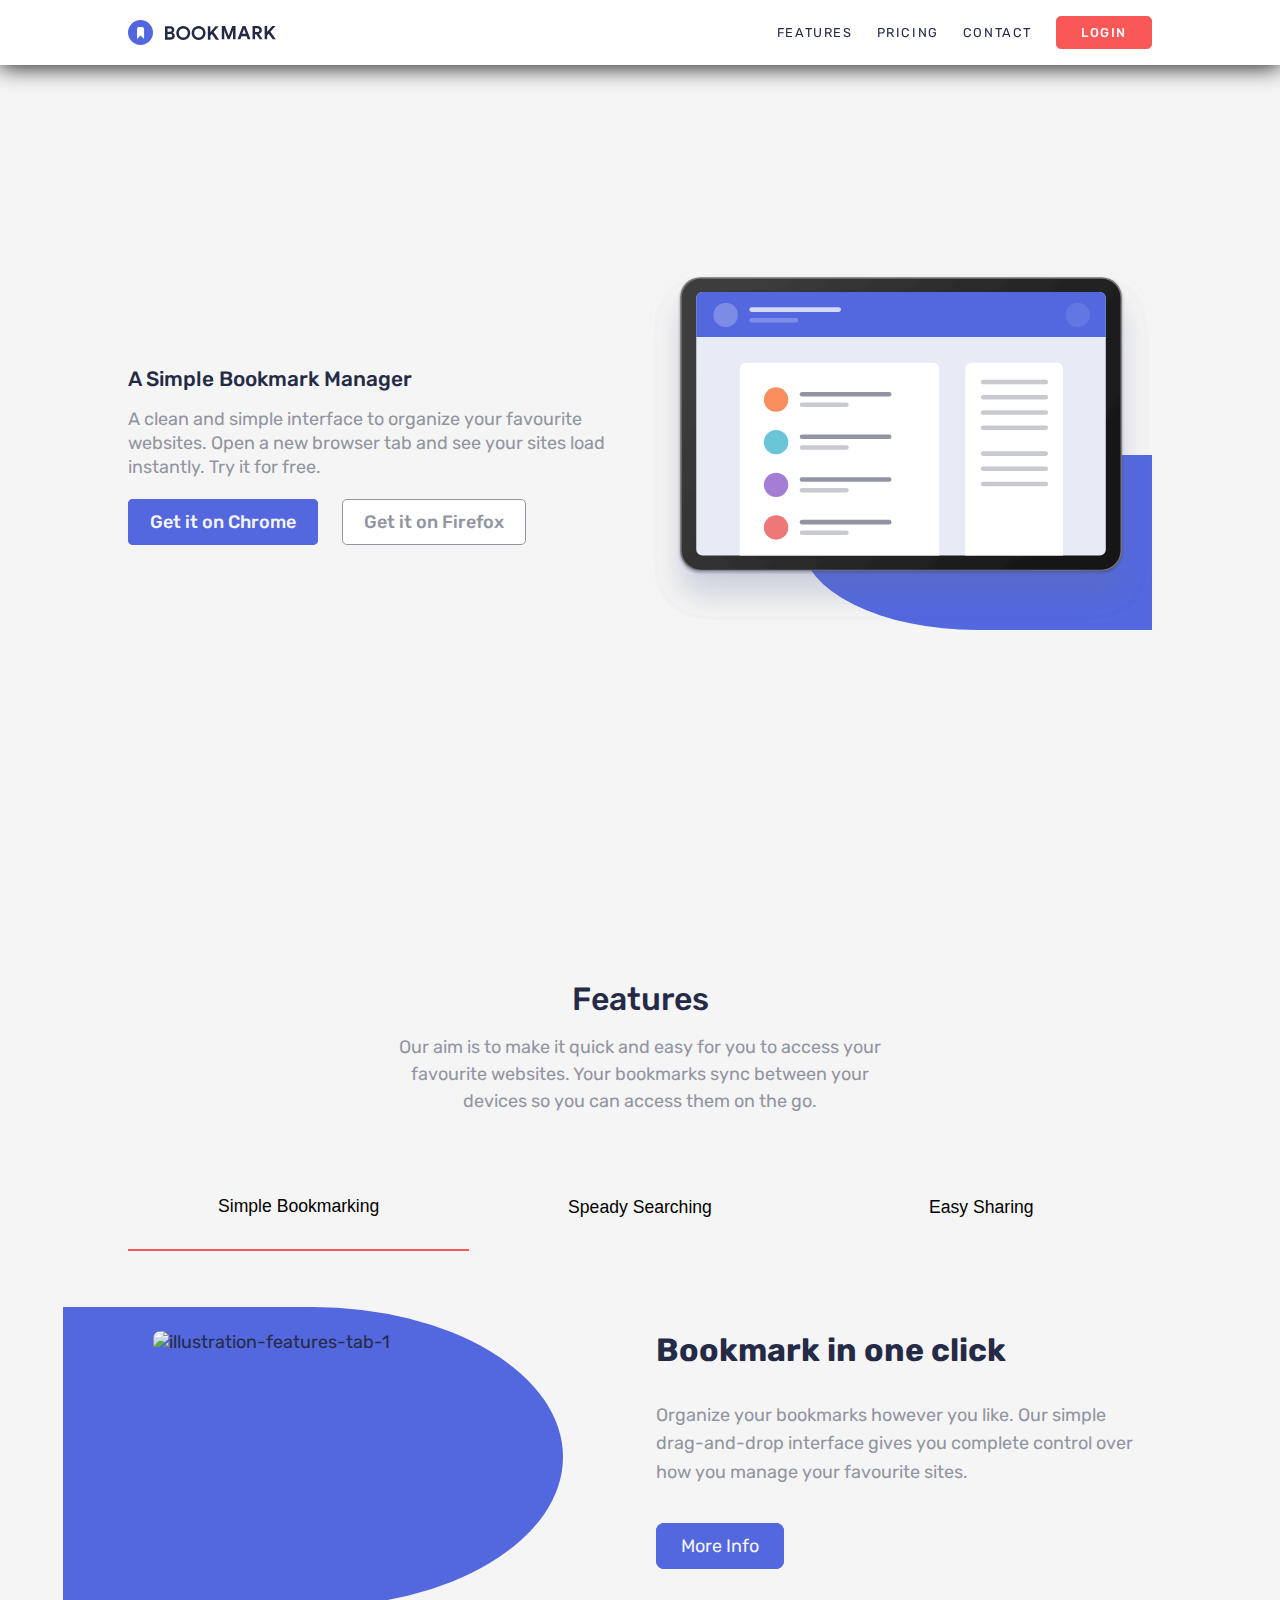
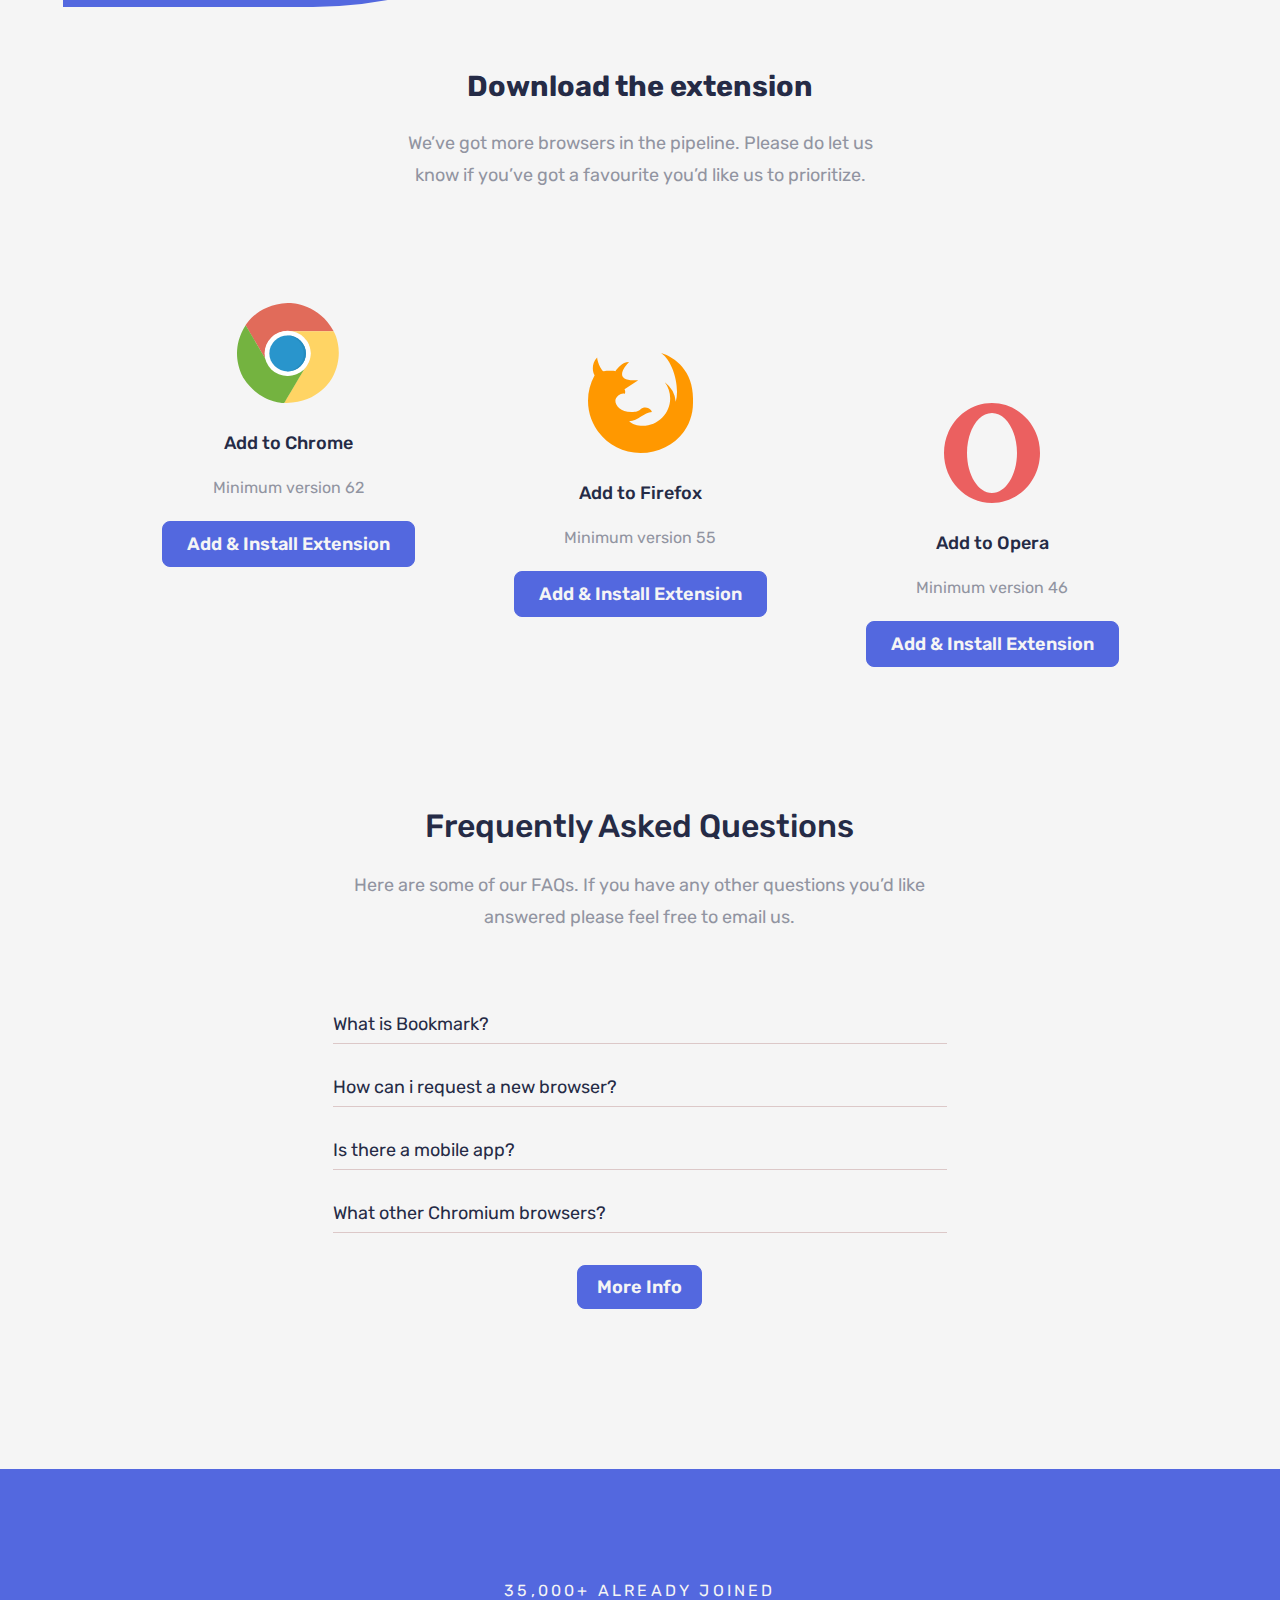
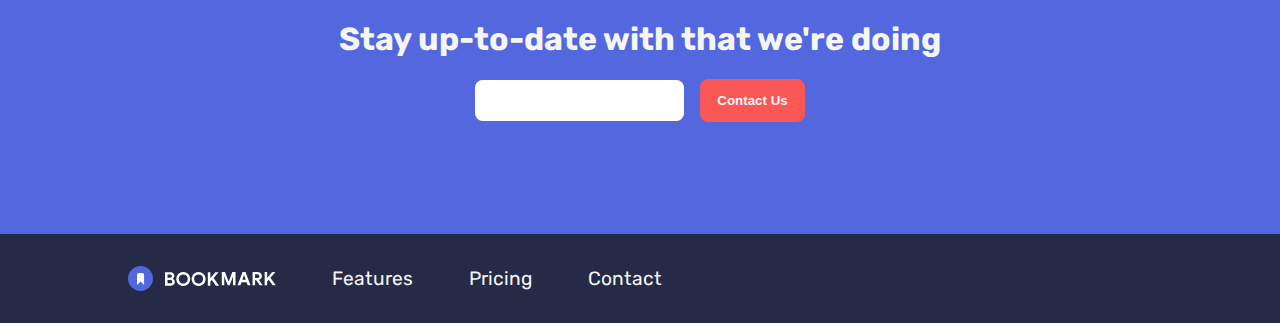
==== bookmark-landing-page-master/index.html @ 02fc915b "Added Bookmark Landing Page" ====
<!DOCTYPE html>
<html lang="en">
<head>
  <meta charset="UTF-8">
  <meta http-equiv="X-UA-Compatible" content="IE=edge">
  <meta name="viewport" content="width=device-width, initial-scale=1.0">
  <link rel="icon" type="image/png" sizes="32x32" href=".assets/images/favicon-32x32.png">
  <link rel="stylesheet" href="https://cdnjs.cloudflare.com/ajax/libs/font-awesome/6.1.1/css/all.min.css" integrity="sha512-KfkfwYDsLkIlwQp6LFnl8zNdLGxu9YAA1QvwINks4PhcElQSvqcyVLLD9aMhXd13uQjoXtEKNosOWaZqXgel0g==" crossorigin="anonymous" referrerpolicy="no-referrer" />
  <link rel="stylesheet" href="./assets/css/main.css">
  <title>Frontend Mentor | Bookmark landing page</title>
</head>
<body>
  
  <nav class="nav-desktop">
    <div class="nav-content">
      <img src="./assets/images/logo-bookmark.svg" alt="logo-bookmark">
      <div class="nav-links">
        <a href="#features">features</a>
        <a href="#pricing">pricing</a>
        <a href="#contact">contact</a>
        <a class="login-btn" href="#">Login</a>
      </div>
      <div class="menu">
        <i class="fa-solid fa-bars"></i>
      </div>
    </div>
  </nav>
  
  <nav class="nav-mobile">
    <div class="logo-container">
      <img src="./assets/images/nav-logo-bookmark.svg" alt="logo-bookmark">
      <div class="close">
        <i class="fa-solid fa-close"></i>
      </div>
    </div>
    <div class="nav-mobile-links">
      <a href="#features">features</a>
      <a href="#pricing">pricing</a>
      <a href="#contact">contact</a>
      <a class="login-btn" href="#">Login</a>
      <div class="social-media-icons">
        <a href="#"><i class="fa-brands fa-facebook-square"></i></a>
        <a href="#"><i class="fa-brands fa-twitter"></i></a>
      </div>
    </div>
  </nav>

  <main>
    
    <header>
      <div class="header-content">
        <div class="simple-bookmark">
          <h1>A Simple Bookmark Manager</h1>
          <p>
            A clean and simple interface to organize your favourite websites. Open a new browser tab and see your sites load instantly. Try it for free.
          </p>
          <div class="btns">
            <a class="btn-chrome" href="#">Get it on Chrome</a>
            <a class="btn-firefox" href="#">Get it on Firefox</a>
          </div>
        </div>
        <div class="feature-hero-img">
          <img src="./assets/images/illustration-hero.svg" alt="illustration-hero">
        </div>
      </div>
    </header>

    <section class="features-container">
      <div class="feature-intro">
        <h2>Features</h2>
        <p>
          Our aim is to make it quick and easy for you to access your favourite websites. 
          Your bookmarks sync between your devices so you can access them on the go.
        </p>
      </div>
      
      <div class="tabs">
        <button class="btn-tabs">Simple Bookmarking</button>
        <button class="btn-tabs">Speady Searching</button>
        <button class="btn-tabs">Easy Sharing</button>
      </div>

      <div class="tabs-content-container">

        <div class="tab-simple-container">
          <div class="simple-bookmarking-content">
            <div class="simple-img-container">
              <img src="/assets/images/illustration-features-tab-1.svg" alt="illustration-features-tab-1">
            </div>
            <div class="simple-msg-content">
              <h3>Bookmark in one click</h3>
              <p>
                Organize your bookmarks however you like. Our simple drag-and-drop interface 
                gives you complete control over how you manage your favourite sites.
              </p>
              <div class="btn">
                <a href="#">More Info</a>
              </div>
            </div>
          </div>
        </div>

        <div class="tab-speady-container">
          <div class="speady-searching-content">
            <div class="speady-img-container">
              <img src="/assets/images/illustration-features-tab-2.svg" alt="illustration-features-tab-2">
            </div>
            <div class="speady-msg-content">
              <h4>Intelligent Search</h4>
              <p>
                Our powerful search feature will help you find saved sites in no time at all. 
                No need to trawl through all of your bookmarks.
              </p>
              <div class="btn">
                <a href="#">More Info</a>
              </div>
            </div>
          </div>
        </div>

        <div class="tab-easy-container">
          <div class="easy-sharing-content">
            <div class="easy-img-container">
              <img src="/assets/images/illustration-features-tab-3.svg" alt="illustration-features-tab-3">
            </div>
            <div class="easy-msg-content">
              <h5>Share your bookmarks</h5>
              <p>
                Easily share your bookmarks and collections with others. Create a shareable 
                link that you can send at the click of a button.
              </p>
              <div class="btn">
                <a href="#">More Info</a>
              </div>
            </div>
          </div>
        </div>

      </div>
    </section> <!-- End of Features Section -->

    <section class="download-extension-container">

      <div class="dl-extension-intro">
        <h6>Download the extension</h6>
        <p>
          We’ve got more browsers in the pipeline. Please do let us know if you’ve 
          got a favourite you’d like us to prioritize.
        </p>
      </div>

      <div class="browsers-container">

        <div class="chrome-container">
          <div class="chrome-img-container">
            <img src="./assets/images/logo-chrome.svg" alt="logo-chrome">
          </div>
          <label>Add to Chrome</label>
          <p>Minimum version 62</p>
          <a href="#">Add & Install Extension</a>
        </div>
        
        <div class="firefox-container">
          <div class="firefox-img-container">
            <img src="./assets/images/logo-firefox.svg" alt="logo-firefox">
          </div>
          <label>Add to Firefox</label>
          <p>Minimum version 55</p>
          <a href="#">Add & Install Extension</a>
        </div>
        
        <div class="opera-container">
          <div class="opera-img-container">
            <img src="./assets/images/logo-opera.svg" alt="logo-opera">
          </div>
          <label>Add to Opera</label>
          <p>Minimum version 46</p>
          <a href="#">Add & Install Extension</a>
        </div>

      </div>
    </section> <!-- End of Section Extension Container -->


    <section class="frequently-asked-question">
      
      <div class="faq-intro">
        <h6>Frequently Asked Questions</h6>
        <p>
          Here are some of our FAQs. If you have any other questions you’d like 
          answered please feel free to email us.
        </p>
      </div>

      <div class="faq-answers">

        <div class="question-one faq-btn">
          <label>What is Bookmark?</label>
          <i class="fa-solid fa-angle-down"></i>
        </div>
        <div class="answer-one faq-answer">
          <p>
            Lorem ipsum dolor sit amet, consectetur adipiscing elit. Fusce tincidunt 
            justo eget ultricies fringilla. Phasellus blandit ipsum quis quam ornare mattis.
          </p>
        </div>

        <div class="question-two faq-btn">
          <label>How can i request a new browser?</label>
          <i class="fa-solid fa-angle-down"></i>
        </div>
        <div class="answer-two faq-answer">
          <p>
            Vivamus luctus eros aliquet convallis ultricies. Mauris augue massa, ultricies non ligula. 
            Suspendisse imperdiet. Vivamus luctus eros aliquet convallis ultricies. Mauris augue massa, 
            ultricies non ligula. Suspendisse imperdie tVivamus luctus eros aliquet convallis ultricies. 
            Mauris augue massa, ultricies non ligula. Suspendisse imperdiet.
          </p>
        </div>

        <div class="question-three faq-btn">
          <label>Is there a mobile app?</label>
          <i class="fa-solid fa-angle-down"></i>
        </div>
        <div class="answer-three faq-answer">
          <p>
            Sed consectetur quam id neque fermentum accumsan. Praesent luctus vestibulum dolor, ut condimentum 
            urna vulputate eget. Cras in ligula quis est pharetra mattis sit amet pharetra purus. Sed 
            sollicitudin ex et ultricies bibendum.
          </p>
        </div>

        <div class="question-four faq-btn">
          <label>What other Chromium browsers?</label>
          <i class="fa-solid fa-angle-down"></i>
        </div>
        <div class="answer-four faq-answer">
          <p>
            Integer condimentum ipsum id imperdiet finibus. Vivamus in placerat mi, at euismod dui. Aliquam 
            vitae neque eget nisl gravida pellentesque non ut velit.
          </p>
        </div>

        <a href="#">More Info</a>

      </div>

    </section> <!-- END OF SECTION BROWSER EXTENSION -->


    <section class="contact-us">
      <div class="container">
        <p>35,000+ ALREADY JOINED</p>
        <h6>Stay up-to-date with that we're doing</h6>
        <div class="form">
          <div class="email-container">
            <input id="email" type="text">
            <small>Whoops, make sure it's an email!</small>
          </div>
          <button id="btnEmail" type="button">Contact Us</button>
        </div>
      </div>
    </section>



  </main>
  
  <footer>
    <div class="footer-nav">
      <div class="logo-container">
        <img src="./assets/images/nav-logo-bookmark.svg" alt="logo-bookmark">
        <a href="#">Features</a>
        <a href="#">Pricing</a>
        <a href="#">Contact</a>
      </div>
      <div class="social-icons">
        <a href="#"><i class="fa-brands fa-facebook-square"></i></a>
        <a href="#"><i class="fa-brands fa-twitter"></i></a>
      </div>
    </div>
  </footer>

  <script src="./assets/js/script.js"></script>
</body>
</html>
---- bookmark-landing-page-master/assets/css/main.css ----
@import url("https://fonts.googleapis.com/css2?family=Rubik:wght@400;500;600;700&display=swap");
*, *::before, *::after {
  margin: 0;
  padding: 0;
  box-sizing: border-box;
}

body {
  width: 100%;
  height: 100%;
  background-color: #f5f5f5;
  color: hsl(229deg, 31%, 21%);
  font-family: "Rubik", sans-serif;
  font-size: 18px;
  position: relative;
}
body h1, body h2, body h3, body h4, body h5, body h6 {
  font-size: 1.3rem;
}

main {
  width: 100%;
  height: 100%;
}

nav.nav-desktop {
  width: 100%;
  padding: 1rem 0;
  box-shadow: 0 0 25px 0.5px #000;
  background-color: #fff;
  position: fixed;
  z-index: 5;
}
nav.nav-desktop div.nav-content {
  width: 80%;
  height: 100%;
  max-width: 1440px;
  margin: 0 auto;
  display: flex;
  align-items: center;
  justify-content: space-between;
}
nav.nav-desktop div.nav-content div.nav-links {
  display: flex;
  align-items: center;
  justify-content: center;
  gap: 1.5rem;
  font-size: 0.8rem;
}
nav.nav-desktop div.nav-content div.nav-links a {
  color: hsl(229deg, 31%, 21%);
  text-decoration: none;
  letter-spacing: 0.1rem;
  text-transform: uppercase;
}
nav.nav-desktop div.nav-content div.nav-links a:hover {
  color: hsl(0deg, 94%, 66%);
}
nav.nav-desktop div.nav-content div.nav-links a.login-btn {
  color: #f5f5f5;
  padding: 0.5rem 1.5rem;
  outline: none;
  border: 1px solid hsl(0deg, 94%, 66%);
  border-radius: 0.3rem;
  background-color: hsl(0deg, 94%, 66%);
  font-weight: 500;
  cursor: pointer;
  letter-spacing: 0.1rem;
  text-transform: uppercase;
}
nav.nav-desktop div.nav-content div.nav-links a.login-btn:hover {
  background-color: transparent;
  color: hsl(0deg, 94%, 66%);
}
nav.nav-desktop div.nav-content div.menu {
  display: none;
  font-size: 1.5rem;
  cursor: pointer;
}
nav.nav-desktop div.nav-content div.menu:hover {
  color: hsl(231deg, 69%, 60%);
}

nav.nav-mobile {
  position: absolute;
  top: 0;
  left: 0;
  width: 100%;
  height: 100%;
  background: hsl(229deg, 31%, 21%);
  color: #f5f5f5;
  z-index: 5;
  padding: 2rem;
  display: none;
}
nav.nav-mobile div.logo-container {
  width: 100%;
  margin: 1rem auto;
  display: flex;
  align-items: center;
  justify-content: space-between;
  padding: 1rem 0;
  border-bottom: 1px solid hsla(0deg, 0%, 100%, 0.1);
}
nav.nav-mobile div.logo-container div.close {
  font-size: 1.5rem;
  cursor: pointer;
}
nav.nav-mobile div.logo-container div.close:hover {
  color: hsl(0deg, 94%, 66%);
}
nav.nav-mobile div.nav-mobile-links {
  display: flex;
  align-items: center;
  justify-content: center;
  flex-direction: column;
}
nav.nav-mobile div.nav-mobile-links a {
  width: 100%;
  color: #f5f5f5;
  text-decoration: none;
  text-transform: uppercase;
  font-size: 1.3rem;
  letter-spacing: 0.1rem;
  padding: 1.1rem 0;
  text-align: center;
  border-bottom: 1px solid hsla(0deg, 0%, 100%, 0.1);
}
nav.nav-mobile div.nav-mobile-links a:hover {
  color: hsl(231deg, 69%, 60%);
}
nav.nav-mobile div.nav-mobile-links a.login-btn {
  color: #f5f5f5;
  font-size: 1.2rem;
  border: 2px solid #f5f5f5;
  background-color: transparent;
  padding: 1rem 2rem;
  margin: 2rem auto;
  text-transform: uppercase;
  width: 100%;
  cursor: pointer;
  border-radius: 0.4rem;
}
nav.nav-mobile div.nav-mobile-links a.login-btn:hover {
  color: hsl(231deg, 69%, 60%);
  border: 2px solid hsl(231deg, 69%, 60%);
}
nav.nav-mobile div.nav-mobile-links div.social-media-icons {
  margin-top: 2rem;
  display: flex;
  align-items: center;
  justify-content: center;
  gap: 3rem;
}
nav.nav-mobile div.nav-mobile-links div.social-media-icons a:hover {
  color: hsl(231deg, 69%, 60%);
}
nav.nav-mobile div.nav-mobile-links div.social-media-icons a i {
  font-size: 2rem;
}

header {
  width: 100%;
  height: 100vh;
}
header div.header-content {
  width: 80%;
  height: 100%;
  max-width: 1440px;
  margin: 0 auto;
  display: grid;
  grid-template-columns: repeat(2, 1fr);
  align-items: center;
  justify-content: center;
  gap: 1.3rem;
}
header div.header-content div.simple-bookmark {
  width: 100%;
}
header div.header-content div.simple-bookmark h1 {
  margin-bottom: 1rem;
  color: hsl(229deg, 31%, 21%);
  font-weight: 500;
}
header div.header-content div.simple-bookmark p {
  line-height: 1.5rem;
  margin-bottom: 1rem;
  color: hsl(229deg, 8%, 60%);
}
header div.header-content div.simple-bookmark div.btns {
  width: 100%;
  margin-top: 2rem;
}
header div.header-content div.simple-bookmark div.btns a.btn-chrome {
  margin-right: 1.3rem;
  border: 1px solid hsl(231deg, 69%, 60%);
  background-color: hsl(231deg, 69%, 60%);
  color: #f5f5f5;
  text-decoration: none;
  font-weight: 500;
  outline: none;
  border-radius: 0.3rem;
  padding: 0.7rem 1.3rem;
  cursor: pointer;
}
header div.header-content div.simple-bookmark div.btns a.btn-chrome:hover {
  background-color: #f5f5f5;
  color: hsl(231deg, 69%, 60%);
}
header div.header-content div.simple-bookmark div.btns a.btn-firefox {
  background-color: #fff;
  border: 1px solid hsl(229deg, 8%, 60%);
  color: hsl(229deg, 8%, 60%);
  text-decoration: none;
  font-weight: 500;
  outline: none;
  border-radius: 0.3rem;
  padding: 0.7rem 1.3rem;
  cursor: pointer;
}
header div.header-content div.simple-bookmark div.btns a.btn-firefox:hover {
  color: hsl(229deg, 31%, 21%);
  border: 1px solid hsl(229deg, 31%, 21%);
}
header div.header-content div.feature-hero-img {
  width: 100%;
  position: relative;
}
header div.header-content div.feature-hero-img img {
  width: 100%;
  height: 100%;
}

div.feature-hero-img::before {
  content: "";
  width: 350px;
  height: 175px;
  background-color: hsl(231deg, 69%, 60%);
  border-radius: 50% 0 0 50%;
  position: absolute;
  right: 0;
  bottom: 0;
  z-index: -1;
}

section.features-container {
  width: 80%;
  height: 100%;
  max-width: 1440px;
  margin: 0 auto;
  margin-bottom: 5rem;
}
section.features-container div.feature-intro {
  width: 50%;
  margin: 5rem auto;
  text-align: center;
}
section.features-container div.feature-intro h2 {
  font-size: 2rem;
  font-weight: 500;
  margin-bottom: 1rem;
  color: hsl(229deg, 31%, 21%);
}
section.features-container div.feature-intro p {
  color: hsl(229deg, 8%, 60%);
  line-height: 1.7rem;
}
section.features-container div.tabs {
  width: 100%;
  display: flex;
  align-items: center;
  justify-content: space-evenly;
  margin-bottom: 5rem;
}
section.features-container div.tabs button {
  width: 100%;
  border: none;
  outline: none;
  background-color: transparent;
  padding-bottom: 2rem;
  font-size: 1.1rem;
  cursor: pointer;
}
section.features-container div.tabs button:hover {
  color: hsl(0deg, 94%, 66%);
}
section.features-container div.tabs button.active {
  border-bottom: 2px solid hsl(0deg, 94%, 66%);
}
section.features-container div.tabs-content-container {
  width: 100%;
  display: grid;
  align-items: center;
  justify-content: center;
}
section.features-container div.tabs-content-container div.tab-simple-container,
section.features-container div.tabs-content-container div.tab-speady-container,
section.features-container div.tabs-content-container div.tab-easy-container {
  display: none;
}
section.features-container div.tabs-content-container div.simple-bookmarking-content,
section.features-container div.tabs-content-container div.speady-searching-content,
section.features-container div.tabs-content-container div.easy-sharing-content {
  width: 100%;
  display: grid;
  grid-template-columns: repeat(2, 1fr);
  align-items: center;
  justify-content: center;
  gap: 2rem;
}
section.features-container div.tabs-content-container div.simple-bookmarking-content div.simple-img-container,
section.features-container div.tabs-content-container div.simple-bookmarking-content div.speady-img-container,
section.features-container div.tabs-content-container div.simple-bookmarking-content div.easy-img-container,
section.features-container div.tabs-content-container div.speady-searching-content div.simple-img-container,
section.features-container div.tabs-content-container div.speady-searching-content div.speady-img-container,
section.features-container div.tabs-content-container div.speady-searching-content div.easy-img-container,
section.features-container div.tabs-content-container div.easy-sharing-content div.simple-img-container,
section.features-container div.tabs-content-container div.easy-sharing-content div.speady-img-container,
section.features-container div.tabs-content-container div.easy-sharing-content div.easy-img-container {
  width: 90%;
  height: 100%;
  margin: 0 auto;
  position: relative;
}
section.features-container div.tabs-content-container div.simple-bookmarking-content div.simple-img-container img,
section.features-container div.tabs-content-container div.simple-bookmarking-content div.speady-img-container img,
section.features-container div.tabs-content-container div.simple-bookmarking-content div.easy-img-container img,
section.features-container div.tabs-content-container div.speady-searching-content div.simple-img-container img,
section.features-container div.tabs-content-container div.speady-searching-content div.speady-img-container img,
section.features-container div.tabs-content-container div.speady-searching-content div.easy-img-container img,
section.features-container div.tabs-content-container div.easy-sharing-content div.simple-img-container img,
section.features-container div.tabs-content-container div.easy-sharing-content div.speady-img-container img,
section.features-container div.tabs-content-container div.easy-sharing-content div.easy-img-container img {
  width: 100%;
  height: 100%;
  -o-object-fit: cover;
     object-fit: cover;
  border-radius: 0.5rem;
}
section.features-container div.tabs-content-container div.simple-bookmarking-content div.simple-msg-content,
section.features-container div.tabs-content-container div.simple-bookmarking-content div.speady-msg-content,
section.features-container div.tabs-content-container div.simple-bookmarking-content div.easy-msg-content,
section.features-container div.tabs-content-container div.speady-searching-content div.simple-msg-content,
section.features-container div.tabs-content-container div.speady-searching-content div.speady-msg-content,
section.features-container div.tabs-content-container div.speady-searching-content div.easy-msg-content,
section.features-container div.tabs-content-container div.easy-sharing-content div.simple-msg-content,
section.features-container div.tabs-content-container div.easy-sharing-content div.speady-msg-content,
section.features-container div.tabs-content-container div.easy-sharing-content div.easy-msg-content {
  display: flex;
  flex-direction: column;
  justify-content: center;
  gap: 2rem;
}
section.features-container div.tabs-content-container div.simple-bookmarking-content div.simple-msg-content h3, section.features-container div.tabs-content-container div.simple-bookmarking-content div.simple-msg-content h4, section.features-container div.tabs-content-container div.simple-bookmarking-content div.simple-msg-content h5,
section.features-container div.tabs-content-container div.simple-bookmarking-content div.speady-msg-content h3,
section.features-container div.tabs-content-container div.simple-bookmarking-content div.speady-msg-content h4,
section.features-container div.tabs-content-container div.simple-bookmarking-content div.speady-msg-content h5,
section.features-container div.tabs-content-container div.simple-bookmarking-content div.easy-msg-content h3,
section.features-container div.tabs-content-container div.simple-bookmarking-content div.easy-msg-content h4,
section.features-container div.tabs-content-container div.simple-bookmarking-content div.easy-msg-content h5,
section.features-container div.tabs-content-container div.speady-searching-content div.simple-msg-content h3,
section.features-container div.tabs-content-container div.speady-searching-content div.simple-msg-content h4,
section.features-container div.tabs-content-container div.speady-searching-content div.simple-msg-content h5,
section.features-container div.tabs-content-container div.speady-searching-content div.speady-msg-content h3,
section.features-container div.tabs-content-container div.speady-searching-content div.speady-msg-content h4,
section.features-container div.tabs-content-container div.speady-searching-content div.speady-msg-content h5,
section.features-container div.tabs-content-container div.speady-searching-content div.easy-msg-content h3,
section.features-container div.tabs-content-container div.speady-searching-content div.easy-msg-content h4,
section.features-container div.tabs-content-container div.speady-searching-content div.easy-msg-content h5,
section.features-container div.tabs-content-container div.easy-sharing-content div.simple-msg-content h3,
section.features-container div.tabs-content-container div.easy-sharing-content div.simple-msg-content h4,
section.features-container div.tabs-content-container div.easy-sharing-content div.simple-msg-content h5,
section.features-container div.tabs-content-container div.easy-sharing-content div.speady-msg-content h3,
section.features-container div.tabs-content-container div.easy-sharing-content div.speady-msg-content h4,
section.features-container div.tabs-content-container div.easy-sharing-content div.speady-msg-content h5,
section.features-container div.tabs-content-container div.easy-sharing-content div.easy-msg-content h3,
section.features-container div.tabs-content-container div.easy-sharing-content div.easy-msg-content h4,
section.features-container div.tabs-content-container div.easy-sharing-content div.easy-msg-content h5 {
  color: hsl(229deg, 31%, 21%);
  font-size: 2rem;
}
section.features-container div.tabs-content-container div.simple-bookmarking-content div.simple-msg-content p,
section.features-container div.tabs-content-container div.simple-bookmarking-content div.speady-msg-content p,
section.features-container div.tabs-content-container div.simple-bookmarking-content div.easy-msg-content p,
section.features-container div.tabs-content-container div.speady-searching-content div.simple-msg-content p,
section.features-container div.tabs-content-container div.speady-searching-content div.speady-msg-content p,
section.features-container div.tabs-content-container div.speady-searching-content div.easy-msg-content p,
section.features-container div.tabs-content-container div.easy-sharing-content div.simple-msg-content p,
section.features-container div.tabs-content-container div.easy-sharing-content div.speady-msg-content p,
section.features-container div.tabs-content-container div.easy-sharing-content div.easy-msg-content p {
  color: hsl(229deg, 8%, 60%);
  line-height: 1.8rem;
}
section.features-container div.tabs-content-container div.simple-bookmarking-content div.simple-msg-content div.btn,
section.features-container div.tabs-content-container div.simple-bookmarking-content div.speady-msg-content div.btn,
section.features-container div.tabs-content-container div.simple-bookmarking-content div.easy-msg-content div.btn,
section.features-container div.tabs-content-container div.speady-searching-content div.simple-msg-content div.btn,
section.features-container div.tabs-content-container div.speady-searching-content div.speady-msg-content div.btn,
section.features-container div.tabs-content-container div.speady-searching-content div.easy-msg-content div.btn,
section.features-container div.tabs-content-container div.easy-sharing-content div.simple-msg-content div.btn,
section.features-container div.tabs-content-container div.easy-sharing-content div.speady-msg-content div.btn,
section.features-container div.tabs-content-container div.easy-sharing-content div.easy-msg-content div.btn {
  margin-top: 1rem;
}
section.features-container div.tabs-content-container div.simple-bookmarking-content div.simple-msg-content div.btn a,
section.features-container div.tabs-content-container div.simple-bookmarking-content div.speady-msg-content div.btn a,
section.features-container div.tabs-content-container div.simple-bookmarking-content div.easy-msg-content div.btn a,
section.features-container div.tabs-content-container div.speady-searching-content div.simple-msg-content div.btn a,
section.features-container div.tabs-content-container div.speady-searching-content div.speady-msg-content div.btn a,
section.features-container div.tabs-content-container div.speady-searching-content div.easy-msg-content div.btn a,
section.features-container div.tabs-content-container div.easy-sharing-content div.simple-msg-content div.btn a,
section.features-container div.tabs-content-container div.easy-sharing-content div.speady-msg-content div.btn a,
section.features-container div.tabs-content-container div.easy-sharing-content div.easy-msg-content div.btn a {
  width: 150px;
  padding: 0.7rem 1.5rem;
  border: 1px solid hsl(231deg, 69%, 60%);
  background-color: hsl(231deg, 69%, 60%);
  color: #f5f5f5;
  outline: none;
  border-radius: 0.5rem;
  text-decoration: none;
  cursor: pointer;
}
section.features-container div.tabs-content-container div.simple-bookmarking-content div.simple-msg-content div.btn a:hover,
section.features-container div.tabs-content-container div.simple-bookmarking-content div.speady-msg-content div.btn a:hover,
section.features-container div.tabs-content-container div.simple-bookmarking-content div.easy-msg-content div.btn a:hover,
section.features-container div.tabs-content-container div.speady-searching-content div.simple-msg-content div.btn a:hover,
section.features-container div.tabs-content-container div.speady-searching-content div.speady-msg-content div.btn a:hover,
section.features-container div.tabs-content-container div.speady-searching-content div.easy-msg-content div.btn a:hover,
section.features-container div.tabs-content-container div.easy-sharing-content div.simple-msg-content div.btn a:hover,
section.features-container div.tabs-content-container div.easy-sharing-content div.speady-msg-content div.btn a:hover,
section.features-container div.tabs-content-container div.easy-sharing-content div.easy-msg-content div.btn a:hover {
  color: hsl(231deg, 69%, 60%);
  background-color: transparent;
}

div.simple-img-container::before,
div.speady-img-container::before,
div.easy-img-container::before {
  content: "";
  position: absolute;
  bottom: -50px;
  left: -90px;
  width: 500px;
  height: 300px;
  border-radius: 0 50% 50% 0;
  background-color: hsl(231deg, 69%, 60%);
  z-index: -1;
}

section.download-extension-container {
  width: 80%;
  height: 100%;
  max-width: 1440px;
  margin: 0 auto;
}
section.download-extension-container div.dl-extension-intro {
  width: 50%;
  height: 100%;
  display: flex;
  align-items: center;
  justify-content: center;
  flex-direction: column;
  margin: 7rem auto;
  text-align: center;
}
section.download-extension-container div.dl-extension-intro h6 {
  font-size: 1.8rem;
  margin-bottom: 1.5rem;
  color: hsl(229deg, 31%, 21%);
}
section.download-extension-container div.dl-extension-intro p {
  color: hsl(229deg, 8%, 60%);
  line-height: 2rem;
}
section.download-extension-container div.browsers-container {
  width: 100%;
  height: 100%;
  display: grid;
  grid-template-columns: repeat(3, 1fr);
  align-items: center;
  justify-content: center;
  margin: 0 auto;
  gap: 2rem;
}
section.download-extension-container div.browsers-container div.firefox-container {
  transform: translateY(50px);
}
section.download-extension-container div.browsers-container div.opera-container {
  transform: translateY(100px);
}
section.download-extension-container div.browsers-container div.chrome-container,
section.download-extension-container div.browsers-container div.firefox-container,
section.download-extension-container div.browsers-container div.opera-container {
  width: 100%;
  height: 100%;
  display: grid;
  align-items: center;
  justify-content: center;
  gap: 1.5rem;
  text-align: center;
}
section.download-extension-container div.browsers-container div.chrome-container label,
section.download-extension-container div.browsers-container div.firefox-container label,
section.download-extension-container div.browsers-container div.opera-container label {
  color: hsl(229deg, 31%, 21%);
  font-weight: 500;
}
section.download-extension-container div.browsers-container div.chrome-container p,
section.download-extension-container div.browsers-container div.firefox-container p,
section.download-extension-container div.browsers-container div.opera-container p {
  font-size: 1rem;
  color: hsl(229deg, 8%, 60%);
}
section.download-extension-container div.browsers-container div.chrome-container a,
section.download-extension-container div.browsers-container div.firefox-container a,
section.download-extension-container div.browsers-container div.opera-container a {
  padding: 0.7rem 1.5rem;
  outline: none;
  border: 1px solid hsl(231deg, 69%, 60%);
  background-color: hsl(231deg, 69%, 60%);
  color: #f5f5f5;
  border-radius: 0.5rem;
  font-weight: 600;
  text-decoration: none;
  cursor: pointer;
}
section.download-extension-container div.browsers-container div.chrome-container a:hover,
section.download-extension-container div.browsers-container div.firefox-container a:hover,
section.download-extension-container div.browsers-container div.opera-container a:hover {
  color: hsl(231deg, 69%, 60%);
  background-color: transparent;
}

section.frequently-asked-question {
  width: 80%;
  height: 100%;
  max-width: 1440px;
  margin: 0 auto;
  margin-top: 15rem;
}
section.frequently-asked-question div.faq-intro {
  width: 60%;
  margin: 0 auto;
  text-align: center;
}
section.frequently-asked-question div.faq-intro h6 {
  font-size: 2rem;
  margin-bottom: 1.5rem;
  color: hsl(229deg, 31%, 21%);
  font-weight: 500;
}
section.frequently-asked-question div.faq-intro p {
  line-height: 2rem;
  color: hsl(229deg, 8%, 60%);
}
section.frequently-asked-question div.faq-answers {
  width: 60%;
  height: 100%;
  display: grid;
  grid-template-columns: 1fr;
  align-items: center;
  justify-content: center;
  margin: 5rem auto;
  color: hsl(229deg, 31%, 21%);
  gap: 2rem;
}
section.frequently-asked-question div.faq-answers div.question-one,
section.frequently-asked-question div.faq-answers div.question-two,
section.frequently-asked-question div.faq-answers div.question-three,
section.frequently-asked-question div.faq-answers div.question-four {
  width: 100%;
  display: flex;
  align-items: center;
  justify-content: space-between;
  padding-bottom: 0.5rem;
  border-bottom: 0.5px solid #dcc8c8;
  cursor: pointer;
}
section.frequently-asked-question div.faq-answers div.question-one:hover,
section.frequently-asked-question div.faq-answers div.question-two:hover,
section.frequently-asked-question div.faq-answers div.question-three:hover,
section.frequently-asked-question div.faq-answers div.question-four:hover {
  color: hsl(0deg, 94%, 66%);
}
section.frequently-asked-question div.faq-answers div.question-one i,
section.frequently-asked-question div.faq-answers div.question-two i,
section.frequently-asked-question div.faq-answers div.question-three i,
section.frequently-asked-question div.faq-answers div.question-four i {
  color: hsl(231deg, 69%, 60%);
  cursor: pointer;
}
section.frequently-asked-question div.faq-answers div.question-one i.active,
section.frequently-asked-question div.faq-answers div.question-two i.active,
section.frequently-asked-question div.faq-answers div.question-three i.active,
section.frequently-asked-question div.faq-answers div.question-four i.active {
  color: hsl(0deg, 94%, 66%);
}
section.frequently-asked-question div.faq-answers div.answer-one,
section.frequently-asked-question div.faq-answers div.answer-two,
section.frequently-asked-question div.faq-answers div.answer-three,
section.frequently-asked-question div.faq-answers div.answer-four {
  display: none;
}
section.frequently-asked-question div.faq-answers div.answer-one.active,
section.frequently-asked-question div.faq-answers div.answer-two.active,
section.frequently-asked-question div.faq-answers div.answer-three.active,
section.frequently-asked-question div.faq-answers div.answer-four.active {
  display: block;
}
section.frequently-asked-question div.faq-answers div.answer-one p,
section.frequently-asked-question div.faq-answers div.answer-two p,
section.frequently-asked-question div.faq-answers div.answer-three p,
section.frequently-asked-question div.faq-answers div.answer-four p {
  line-height: 2rem;
  color: hsl(229deg, 8%, 60%);
}
section.frequently-asked-question div.faq-answers a {
  width: 125px;
  margin: 0 auto;
  padding: 0.6rem 1.1rem;
  outline: none;
  border: 1px solid hsl(231deg, 69%, 60%);
  background-color: hsl(231deg, 69%, 60%);
  color: #f5f5f5;
  text-align: center;
  text-decoration: none;
  cursor: pointer;
  border-radius: 0.5rem;
  font-weight: 600;
}
section.frequently-asked-question div.faq-answers a:hover {
  color: hsl(231deg, 69%, 60%);
  background-color: transparent;
}

section.contact-us {
  width: 100%;
  height: 100%;
  margin-top: 10rem;
  padding: 7rem 0;
  background-color: hsl(231deg, 69%, 60%);
  margin-bottom: 0;
}
section.contact-us div.container {
  width: 80%;
  height: 100%;
  max-width: 1440px;
  margin: 0 auto;
  display: grid;
  align-items: center;
  justify-content: center;
  text-align: center;
  gap: 1.3rem;
  color: #f5f5f5;
}
section.contact-us div.container p {
  font-size: 1rem;
  letter-spacing: 0.2rem;
}
section.contact-us div.container h6 {
  font-size: 2rem;
}
section.contact-us div.container div.form {
  display: flex;
  align-items: center;
  justify-content: center;
  gap: 1rem;
}
section.contact-us div.container div.form div.email-container {
  display: flex;
  align-items: center;
  justify-content: center;
  flex-direction: column;
  background-color: hsl(0deg, 94%, 66%);
  border-radius: 0.5rem;
}
section.contact-us div.container div.form div.email-container input#email {
  padding: 0.8rem 1rem;
  border-radius: 0.5rem;
  outline: none;
  border: none;
}
section.contact-us div.container div.form div.email-container input#email.error {
  border-radius: 1px solid hsl(0deg, 94%, 66%);
}
section.contact-us div.container div.form div.email-container small {
  padding: 0.2rem 0.1rem;
  display: none;
}
section.contact-us div.container div.form div.email-container small.error {
  display: block;
}
section.contact-us div.container div.form button {
  color: #f5f5f5;
  padding: 0.8rem 1rem;
  outline: none;
  border-radius: 0.5rem;
  border: 1px solid hsl(0deg, 94%, 66%);
  background-color: hsl(0deg, 94%, 66%);
  font-weight: 600;
  cursor: pointer;
}
section.contact-us div.container div.form button:hover {
  color: hsl(0deg, 94%, 66%);
  background-color: #f5f5f5;
}

footer {
  width: 100%;
  height: 100%;
  background-color: hsl(229deg, 31%, 21%);
  padding: 2rem 0;
}
footer div.footer-nav {
  width: 80%;
  height: 100%;
  max-width: 1440px;
  margin: 0 auto;
  display: flex;
  align-items: center;
  justify-content: space-between;
}
footer div.footer-nav div.logo-container {
  display: flex;
  align-items: center;
  justify-content: center;
  gap: 2rem;
}
footer div.footer-nav div.logo-container a {
  text-decoration: none;
  color: #f5f5f5;
  margin-left: 1.5rem;
  font-size: 1.2rem;
}
footer div.footer-nav div.logo-container a:hover {
  color: hsl(0deg, 94%, 66%);
}
footer div.footer-nav div.social-icons {
  display: flex;
  align-items: center;
  justify-content: center;
  gap: 1.5rem;
}
footer div.footer-nav div.social-icons i {
  font-size: 2rem;
  color: #f5f5f5;
}
footer div.footer-nav div.social-icons i:hover {
  color: hsl(0deg, 94%, 66%);
}

@media all and (max-width: 720px) {
  body {
    font-size: 1rem;
  }

  nav.nav-desktop div.nav-content {
    width: 90%;
  }
  nav.nav-desktop div.nav-content div.nav-links {
    display: none;
  }
  nav.nav-desktop div.nav-content div.menu {
    display: block;
  }

  header div.header-content {
    width: 90%;
    padding-top: 7rem;
    grid-template-columns: 1fr;
  }
  header div.header-content div.simple-bookmark {
    grid-row: 2;
  }
  header div.header-content div.simple-bookmark h1 {
    text-align: center;
  }

  section.features-container {
    width: 90%;
  }
  section.features-container div.feature-intro {
    width: 90%;
  }
  section.features-container div.feature-intro h2 {
    font-size: 1.5rem;
  }
  section.features-container div.tabs {
    flex-direction: column;
    gap: 1.3rem;
  }
  section.features-container div.tabs button.btn-tabs {
    width: 50%;
    padding-bottom: 1rem;
  }
  section.features-container div.tabs-content-container div.simple-bookmarking-content,
section.features-container div.tabs-content-container div.speady-searching-content,
section.features-container div.tabs-content-container div.easy-sharing-content {
    grid-template-columns: 1fr;
  }
  section.features-container div.tabs-content-container div.simple-bookmarking-content div.simple-msg-content,
section.features-container div.tabs-content-container div.simple-bookmarking-content div.speady-msg-content,
section.features-container div.tabs-content-container div.simple-bookmarking-content div.easy-msg-content,
section.features-container div.tabs-content-container div.speady-searching-content div.simple-msg-content,
section.features-container div.tabs-content-container div.speady-searching-content div.speady-msg-content,
section.features-container div.tabs-content-container div.speady-searching-content div.easy-msg-content,
section.features-container div.tabs-content-container div.easy-sharing-content div.simple-msg-content,
section.features-container div.tabs-content-container div.easy-sharing-content div.speady-msg-content,
section.features-container div.tabs-content-container div.easy-sharing-content div.easy-msg-content {
    align-items: center;
    gap: 1rem;
  }
  section.features-container div.tabs-content-container div.simple-bookmarking-content div.simple-msg-content h3, section.features-container div.tabs-content-container div.simple-bookmarking-content div.simple-msg-content h4, section.features-container div.tabs-content-container div.simple-bookmarking-content div.simple-msg-content h5,
section.features-container div.tabs-content-container div.simple-bookmarking-content div.speady-msg-content h3,
section.features-container div.tabs-content-container div.simple-bookmarking-content div.speady-msg-content h4,
section.features-container div.tabs-content-container div.simple-bookmarking-content div.speady-msg-content h5,
section.features-container div.tabs-content-container div.simple-bookmarking-content div.easy-msg-content h3,
section.features-container div.tabs-content-container div.simple-bookmarking-content div.easy-msg-content h4,
section.features-container div.tabs-content-container div.simple-bookmarking-content div.easy-msg-content h5,
section.features-container div.tabs-content-container div.speady-searching-content div.simple-msg-content h3,
section.features-container div.tabs-content-container div.speady-searching-content div.simple-msg-content h4,
section.features-container div.tabs-content-container div.speady-searching-content div.simple-msg-content h5,
section.features-container div.tabs-content-container div.speady-searching-content div.speady-msg-content h3,
section.features-container div.tabs-content-container div.speady-searching-content div.speady-msg-content h4,
section.features-container div.tabs-content-container div.speady-searching-content div.speady-msg-content h5,
section.features-container div.tabs-content-container div.speady-searching-content div.easy-msg-content h3,
section.features-container div.tabs-content-container div.speady-searching-content div.easy-msg-content h4,
section.features-container div.tabs-content-container div.speady-searching-content div.easy-msg-content h5,
section.features-container div.tabs-content-container div.easy-sharing-content div.simple-msg-content h3,
section.features-container div.tabs-content-container div.easy-sharing-content div.simple-msg-content h4,
section.features-container div.tabs-content-container div.easy-sharing-content div.simple-msg-content h5,
section.features-container div.tabs-content-container div.easy-sharing-content div.speady-msg-content h3,
section.features-container div.tabs-content-container div.easy-sharing-content div.speady-msg-content h4,
section.features-container div.tabs-content-container div.easy-sharing-content div.speady-msg-content h5,
section.features-container div.tabs-content-container div.easy-sharing-content div.easy-msg-content h3,
section.features-container div.tabs-content-container div.easy-sharing-content div.easy-msg-content h4,
section.features-container div.tabs-content-container div.easy-sharing-content div.easy-msg-content h5 {
    font-size: 1.5rem;
    margin-top: 2.3rem;
  }
  section.features-container div.tabs-content-container div.simple-bookmarking-content div.simple-msg-content p,
section.features-container div.tabs-content-container div.simple-bookmarking-content div.speady-msg-content p,
section.features-container div.tabs-content-container div.simple-bookmarking-content div.easy-msg-content p,
section.features-container div.tabs-content-container div.speady-searching-content div.simple-msg-content p,
section.features-container div.tabs-content-container div.speady-searching-content div.speady-msg-content p,
section.features-container div.tabs-content-container div.speady-searching-content div.easy-msg-content p,
section.features-container div.tabs-content-container div.easy-sharing-content div.simple-msg-content p,
section.features-container div.tabs-content-container div.easy-sharing-content div.speady-msg-content p,
section.features-container div.tabs-content-container div.easy-sharing-content div.easy-msg-content p {
    width: 80%;
    text-align: center;
  }

  section.download-extension-container {
    width: 90%;
  }
  section.download-extension-container div.dl-extension-intro {
    width: 90%;
  }
  section.download-extension-container div.dl-extension-intro h6 {
    font-size: 1.5rem;
  }
  section.download-extension-container div.browsers-container {
    grid-template-columns: 1fr;
  }

  section.frequently-asked-question {
    width: 90%;
  }
  section.frequently-asked-question div.faq-intro {
    width: 100%;
  }
  section.frequently-asked-question div.faq-intro h6 {
    font-size: 1.5rem;
  }
  section.frequently-asked-question div.faq-answers {
    width: 100%;
  }

  section.contact-us div.container {
    width: 90%;
  }
  section.contact-us div.container h6 {
    font-size: 1.5rem;
  }
  section.contact-us div.container div.form {
    flex-direction: column;
  }
  section.contact-us div.container div.form button {
    width: 60%;
  }

  footer div.footer-nav {
    flex-direction: column;
  }
  footer div.footer-nav div.logo-container {
    flex-direction: column;
  }
  footer div.footer-nav div.logo-container a {
    margin-left: 0;
  }
  footer div.footer-nav div.social-icons {
    margin-top: 2rem;
  }
}/*# sourceMappingURL=main.css.map */
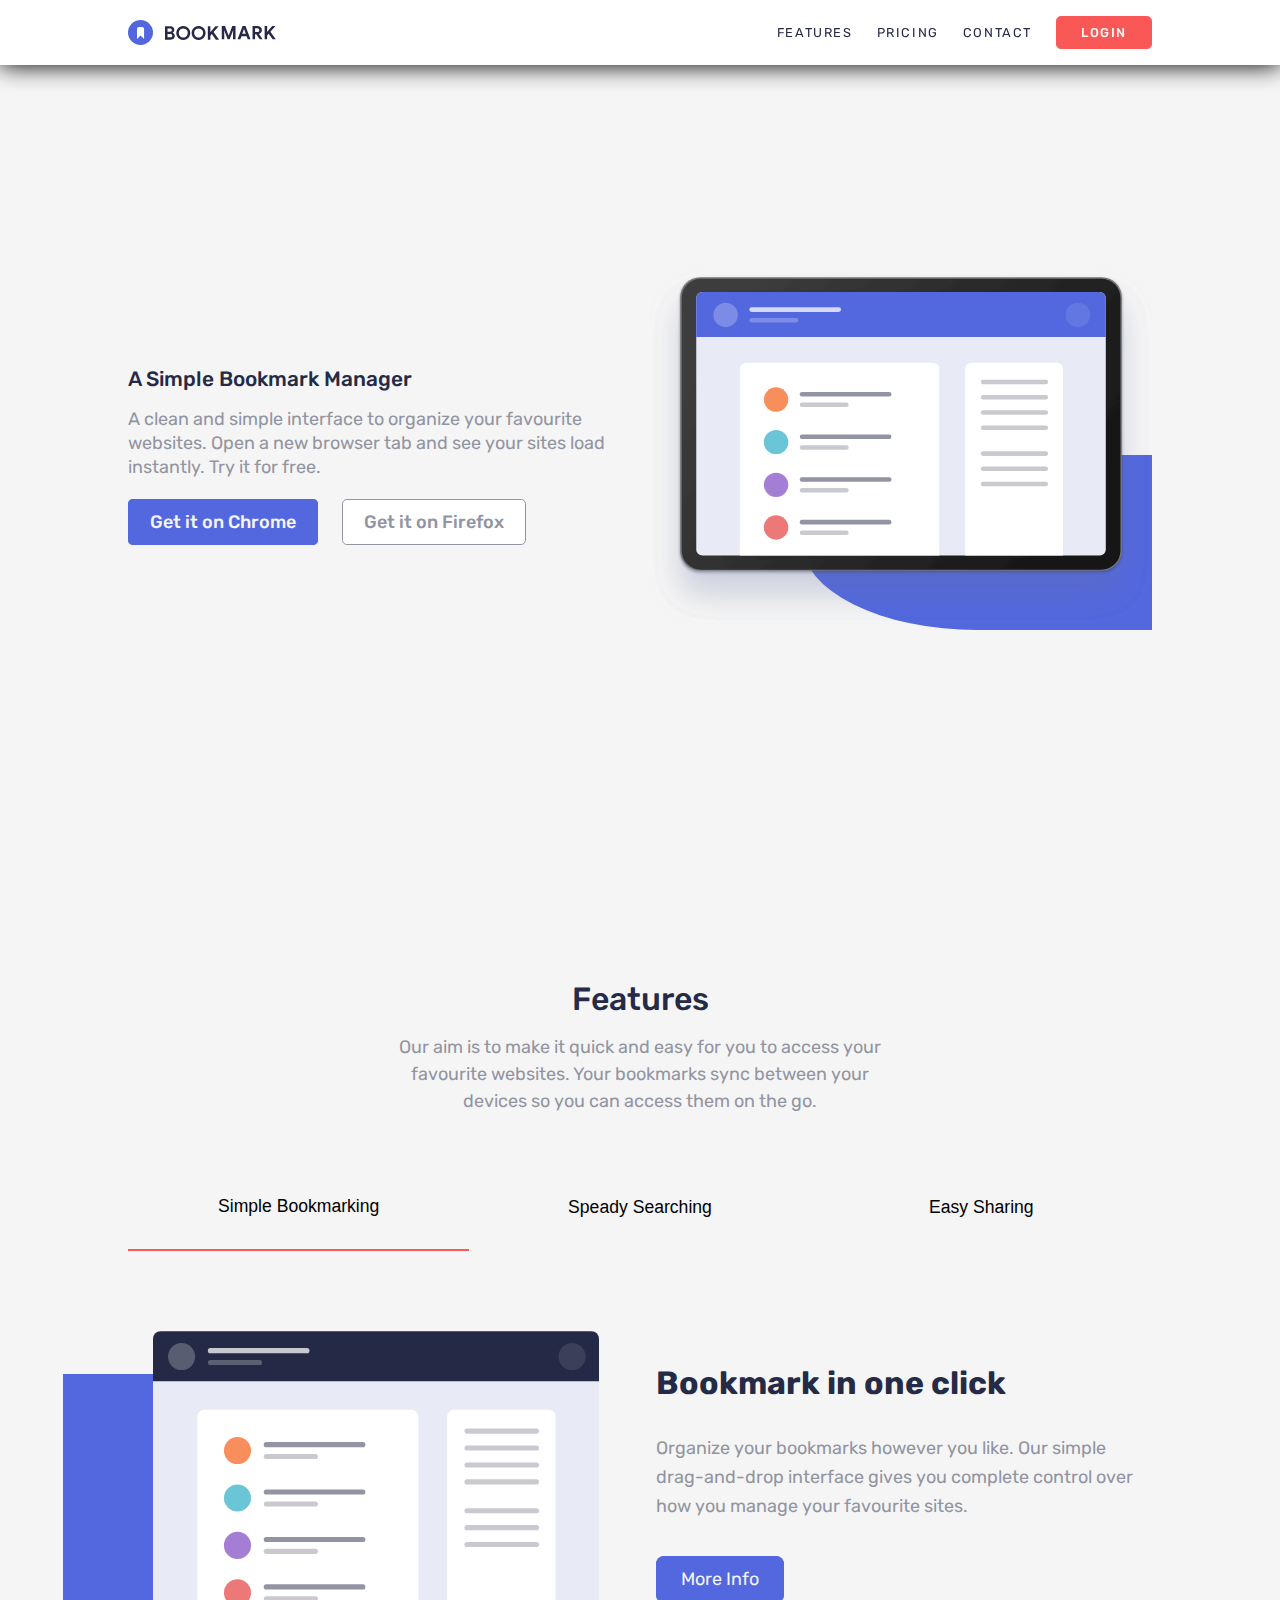
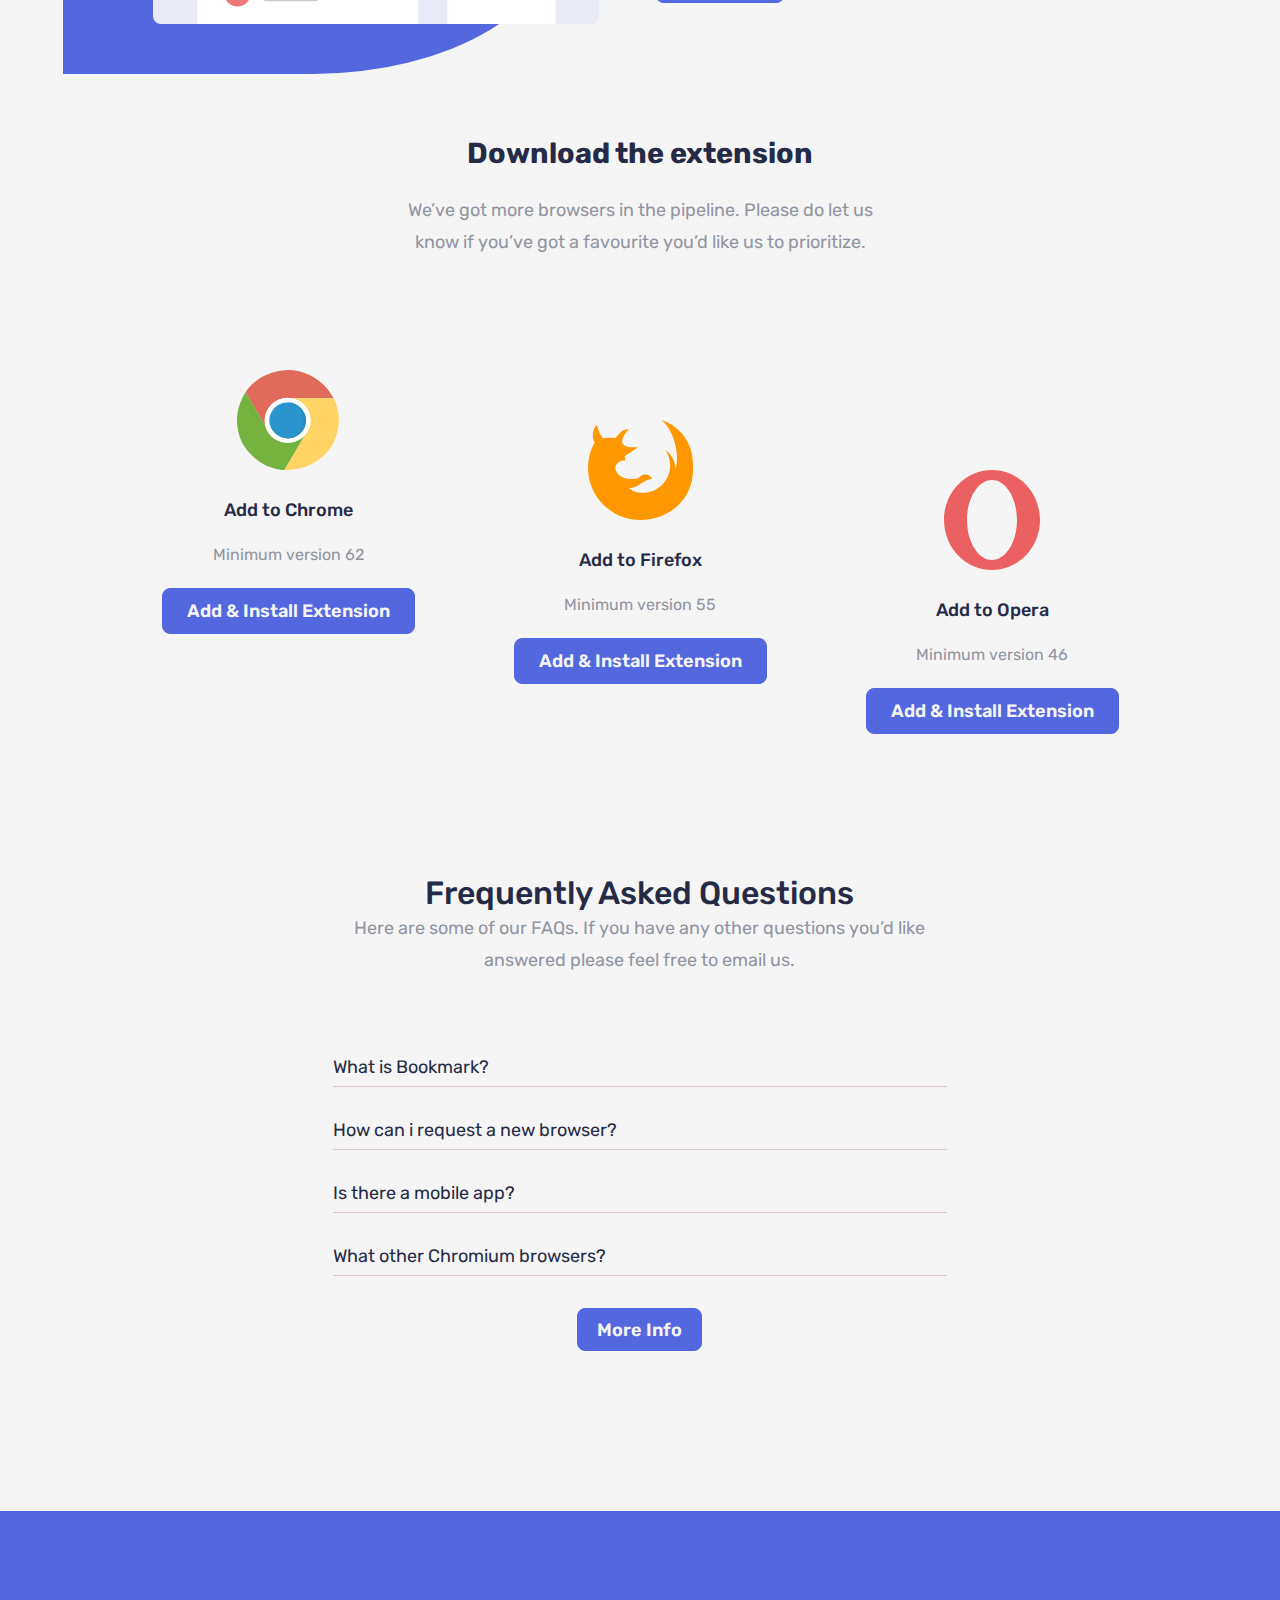
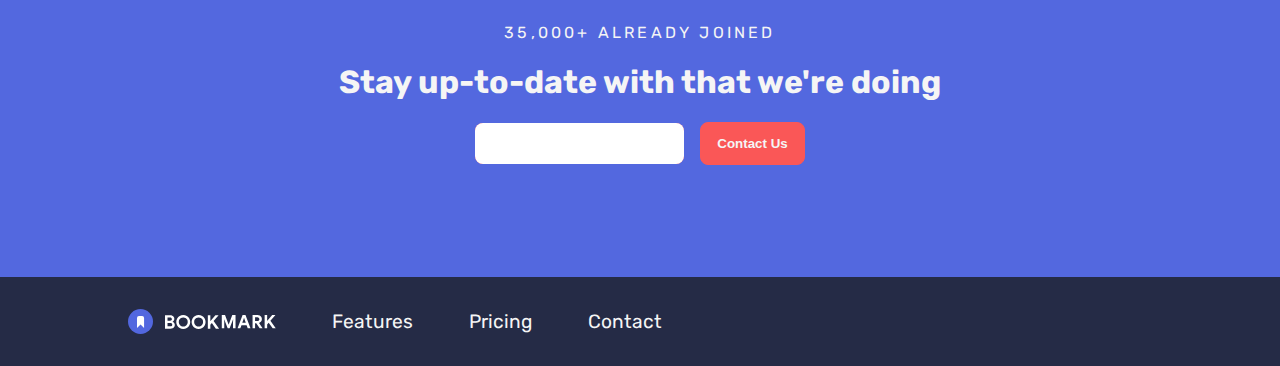
==== commit 2319c15f: "fix image not showing on tab features" ====
--- a/bookmark-landing-page-master/index.html
+++ b/bookmark-landing-page-master/index.html
@@ -18,7 +18,7 @@
         <a href="#features">features</a>
         <a href="#pricing">pricing</a>
         <a href="#contact">contact</a>
-        <a class="login-btn" href="#">Login</a>
+        <a class="login-btn" href="#login">Login</a>
       </div>
       <div class="menu">
         <i class="fa-solid fa-bars"></i>
@@ -37,10 +37,10 @@
       <a href="#features">features</a>
       <a href="#pricing">pricing</a>
       <a href="#contact">contact</a>
-      <a class="login-btn" href="#">Login</a>
+      <a class="login-btn" href="#login">Login</a>
       <div class="social-media-icons">
-        <a href="#"><i class="fa-brands fa-facebook-square"></i></a>
-        <a href="#"><i class="fa-brands fa-twitter"></i></a>
+        <a href="#facebook"><i class="fa-brands fa-facebook-square"></i></a>
+        <a href="#twitter"><i class="fa-brands fa-twitter"></i></a>
       </div>
     </div>
   </nav>
@@ -55,8 +55,8 @@
             A clean and simple interface to organize your favourite websites. Open a new browser tab and see your sites load instantly. Try it for free.
           </p>
           <div class="btns">
-            <a class="btn-chrome" href="#">Get it on Chrome</a>
-            <a class="btn-firefox" href="#">Get it on Firefox</a>
+            <a class="btn-chrome" href="#chrome">Get it on Chrome</a>
+            <a class="btn-firefox" href="#firefox">Get it on Firefox</a>
           </div>
         </div>
         <div class="feature-hero-img">
@@ -85,7 +85,7 @@
         <div class="tab-simple-container">
           <div class="simple-bookmarking-content">
             <div class="simple-img-container">
-              <img src="/assets/images/illustration-features-tab-1.svg" alt="illustration-features-tab-1">
+              <img src="./assets/images/illustration-features-tab-1.svg" alt="illustration-features-tab-1">
             </div>
             <div class="simple-msg-content">
               <h3>Bookmark in one click</h3>
@@ -94,7 +94,7 @@
                 gives you complete control over how you manage your favourite sites.
               </p>
               <div class="btn">
-                <a href="#">More Info</a>
+                <a href="#more-info">More Info</a>
               </div>
             </div>
           </div>
@@ -103,7 +103,7 @@
         <div class="tab-speady-container">
           <div class="speady-searching-content">
             <div class="speady-img-container">
-              <img src="/assets/images/illustration-features-tab-2.svg" alt="illustration-features-tab-2">
+              <img src="./assets/images/illustration-features-tab-2.svg" alt="illustration-features-tab-2">
             </div>
             <div class="speady-msg-content">
               <h4>Intelligent Search</h4>
@@ -112,7 +112,7 @@
                 No need to trawl through all of your bookmarks.
               </p>
               <div class="btn">
-                <a href="#">More Info</a>
+                <a href="#more-info">More Info</a>
               </div>
             </div>
           </div>
@@ -121,7 +121,7 @@
         <div class="tab-easy-container">
           <div class="easy-sharing-content">
             <div class="easy-img-container">
-              <img src="/assets/images/illustration-features-tab-3.svg" alt="illustration-features-tab-3">
+              <img src="./assets/images/illustration-features-tab-3.svg" alt="illustration-features-tab-3">
             </div>
             <div class="easy-msg-content">
               <h5>Share your bookmarks</h5>
@@ -130,7 +130,7 @@
                 link that you can send at the click of a button.
               </p>
               <div class="btn">
-                <a href="#">More Info</a>
+                <a href="#more-info">More Info</a>
               </div>
             </div>
           </div>
@@ -157,7 +157,7 @@
           </div>
           <label>Add to Chrome</label>
           <p>Minimum version 62</p>
-          <a href="#">Add & Install Extension</a>
+          <a href="#install-extension">Add & Install Extension</a>
         </div>
         
         <div class="firefox-container">
@@ -166,7 +166,7 @@
           </div>
           <label>Add to Firefox</label>
           <p>Minimum version 55</p>
-          <a href="#">Add & Install Extension</a>
+          <a href="#install-extension">Add & Install Extension</a>
         </div>
         
         <div class="opera-container">
@@ -175,17 +175,17 @@
           </div>
           <label>Add to Opera</label>
           <p>Minimum version 46</p>
-          <a href="#">Add & Install Extension</a>
+          <a href="#install-extension">Add & Install Extension</a>
         </div>
 
       </div>
     </section> <!-- End of Section Extension Container -->
 
 
-    <section class="frequently-asked-question">
+    <div class="frequently-asked-question">
       
       <div class="faq-intro">
-        <h6>Frequently Asked Questions</h6>
+        <label>Frequently Asked Questions</label>
         <p>
           Here are some of our FAQs. If you have any other questions you’d like 
           answered please feel free to email us.
@@ -241,11 +241,11 @@
           </p>
         </div>
 
-        <a href="#">More Info</a>
-
-      </div>
-
-    </section> <!-- END OF SECTION BROWSER EXTENSION -->
+        <a href="#more-info">More Info</a>
+
+      </div>
+
+    </div> <!-- END OF SECTION BROWSER EXTENSION -->
 
 
     <section class="contact-us">
@@ -270,13 +270,13 @@
     <div class="footer-nav">
       <div class="logo-container">
         <img src="./assets/images/nav-logo-bookmark.svg" alt="logo-bookmark">
-        <a href="#">Features</a>
-        <a href="#">Pricing</a>
-        <a href="#">Contact</a>
+        <a href="#features">Features</a>
+        <a href="#pricing">Pricing</a>
+        <a href="#contact">Contact</a>
       </div>
       <div class="social-icons">
-        <a href="#"><i class="fa-brands fa-facebook-square"></i></a>
-        <a href="#"><i class="fa-brands fa-twitter"></i></a>
+        <a href="#facebook"><i class="fa-brands fa-facebook-square"></i></a>
+        <a href="#twitter"><i class="fa-brands fa-twitter"></i></a>
       </div>
     </div>
   </footer>
--- a/bookmark-landing-page-master/assets/css/main.css
+++ b/bookmark-landing-page-master/assets/css/main.css
@@ -532,29 +532,29 @@
   background-color: transparent;
 }
 
-section.frequently-asked-question {
+div.frequently-asked-question {
   width: 80%;
   height: 100%;
   max-width: 1440px;
   margin: 0 auto;
   margin-top: 15rem;
 }
-section.frequently-asked-question div.faq-intro {
+div.frequently-asked-question div.faq-intro {
   width: 60%;
   margin: 0 auto;
   text-align: center;
 }
-section.frequently-asked-question div.faq-intro h6 {
+div.frequently-asked-question div.faq-intro label {
   font-size: 2rem;
   margin-bottom: 1.5rem;
   color: hsl(229deg, 31%, 21%);
   font-weight: 500;
 }
-section.frequently-asked-question div.faq-intro p {
+div.frequently-asked-question div.faq-intro p {
   line-height: 2rem;
   color: hsl(229deg, 8%, 60%);
 }
-section.frequently-asked-question div.faq-answers {
+div.frequently-asked-question div.faq-answers {
   width: 60%;
   height: 100%;
   display: grid;
@@ -565,10 +565,10 @@
   color: hsl(229deg, 31%, 21%);
   gap: 2rem;
 }
-section.frequently-asked-question div.faq-answers div.question-one,
-section.frequently-asked-question div.faq-answers div.question-two,
-section.frequently-asked-question div.faq-answers div.question-three,
-section.frequently-asked-question div.faq-answers div.question-four {
+div.frequently-asked-question div.faq-answers div.question-one,
+div.frequently-asked-question div.faq-answers div.question-two,
+div.frequently-asked-question div.faq-answers div.question-three,
+div.frequently-asked-question div.faq-answers div.question-four {
   width: 100%;
   display: flex;
   align-items: center;
@@ -577,45 +577,45 @@
   border-bottom: 0.5px solid #dcc8c8;
   cursor: pointer;
 }
-section.frequently-asked-question div.faq-answers div.question-one:hover,
-section.frequently-asked-question div.faq-answers div.question-two:hover,
-section.frequently-asked-question div.faq-answers div.question-three:hover,
-section.frequently-asked-question div.faq-answers div.question-four:hover {
+div.frequently-asked-question div.faq-answers div.question-one:hover,
+div.frequently-asked-question div.faq-answers div.question-two:hover,
+div.frequently-asked-question div.faq-answers div.question-three:hover,
+div.frequently-asked-question div.faq-answers div.question-four:hover {
   color: hsl(0deg, 94%, 66%);
 }
-section.frequently-asked-question div.faq-answers div.question-one i,
-section.frequently-asked-question div.faq-answers div.question-two i,
-section.frequently-asked-question div.faq-answers div.question-three i,
-section.frequently-asked-question div.faq-answers div.question-four i {
+div.frequently-asked-question div.faq-answers div.question-one i,
+div.frequently-asked-question div.faq-answers div.question-two i,
+div.frequently-asked-question div.faq-answers div.question-three i,
+div.frequently-asked-question div.faq-answers div.question-four i {
   color: hsl(231deg, 69%, 60%);
   cursor: pointer;
 }
-section.frequently-asked-question div.faq-answers div.question-one i.active,
-section.frequently-asked-question div.faq-answers div.question-two i.active,
-section.frequently-asked-question div.faq-answers div.question-three i.active,
-section.frequently-asked-question div.faq-answers div.question-four i.active {
+div.frequently-asked-question div.faq-answers div.question-one i.active,
+div.frequently-asked-question div.faq-answers div.question-two i.active,
+div.frequently-asked-question div.faq-answers div.question-three i.active,
+div.frequently-asked-question div.faq-answers div.question-four i.active {
   color: hsl(0deg, 94%, 66%);
 }
-section.frequently-asked-question div.faq-answers div.answer-one,
-section.frequently-asked-question div.faq-answers div.answer-two,
-section.frequently-asked-question div.faq-answers div.answer-three,
-section.frequently-asked-question div.faq-answers div.answer-four {
+div.frequently-asked-question div.faq-answers div.answer-one,
+div.frequently-asked-question div.faq-answers div.answer-two,
+div.frequently-asked-question div.faq-answers div.answer-three,
+div.frequently-asked-question div.faq-answers div.answer-four {
   display: none;
 }
-section.frequently-asked-question div.faq-answers div.answer-one.active,
-section.frequently-asked-question div.faq-answers div.answer-two.active,
-section.frequently-asked-question div.faq-answers div.answer-three.active,
-section.frequently-asked-question div.faq-answers div.answer-four.active {
+div.frequently-asked-question div.faq-answers div.answer-one.active,
+div.frequently-asked-question div.faq-answers div.answer-two.active,
+div.frequently-asked-question div.faq-answers div.answer-three.active,
+div.frequently-asked-question div.faq-answers div.answer-four.active {
   display: block;
 }
-section.frequently-asked-question div.faq-answers div.answer-one p,
-section.frequently-asked-question div.faq-answers div.answer-two p,
-section.frequently-asked-question div.faq-answers div.answer-three p,
-section.frequently-asked-question div.faq-answers div.answer-four p {
+div.frequently-asked-question div.faq-answers div.answer-one p,
+div.frequently-asked-question div.faq-answers div.answer-two p,
+div.frequently-asked-question div.faq-answers div.answer-three p,
+div.frequently-asked-question div.faq-answers div.answer-four p {
   line-height: 2rem;
   color: hsl(229deg, 8%, 60%);
 }
-section.frequently-asked-question div.faq-answers a {
+div.frequently-asked-question div.faq-answers a {
   width: 125px;
   margin: 0 auto;
   padding: 0.6rem 1.1rem;
@@ -629,7 +629,7 @@
   border-radius: 0.5rem;
   font-weight: 600;
 }
-section.frequently-asked-question div.faq-answers a:hover {
+div.frequently-asked-question div.faq-answers a:hover {
   color: hsl(231deg, 69%, 60%);
   background-color: transparent;
 }
@@ -865,16 +865,16 @@
     grid-template-columns: 1fr;
   }
 
-  section.frequently-asked-question {
+  div.frequently-asked-question {
     width: 90%;
   }
-  section.frequently-asked-question div.faq-intro {
+  div.frequently-asked-question div.faq-intro {
     width: 100%;
   }
-  section.frequently-asked-question div.faq-intro h6 {
+  div.frequently-asked-question div.faq-intro label {
     font-size: 1.5rem;
   }
-  section.frequently-asked-question div.faq-answers {
+  div.frequently-asked-question div.faq-answers {
     width: 100%;
   }
 
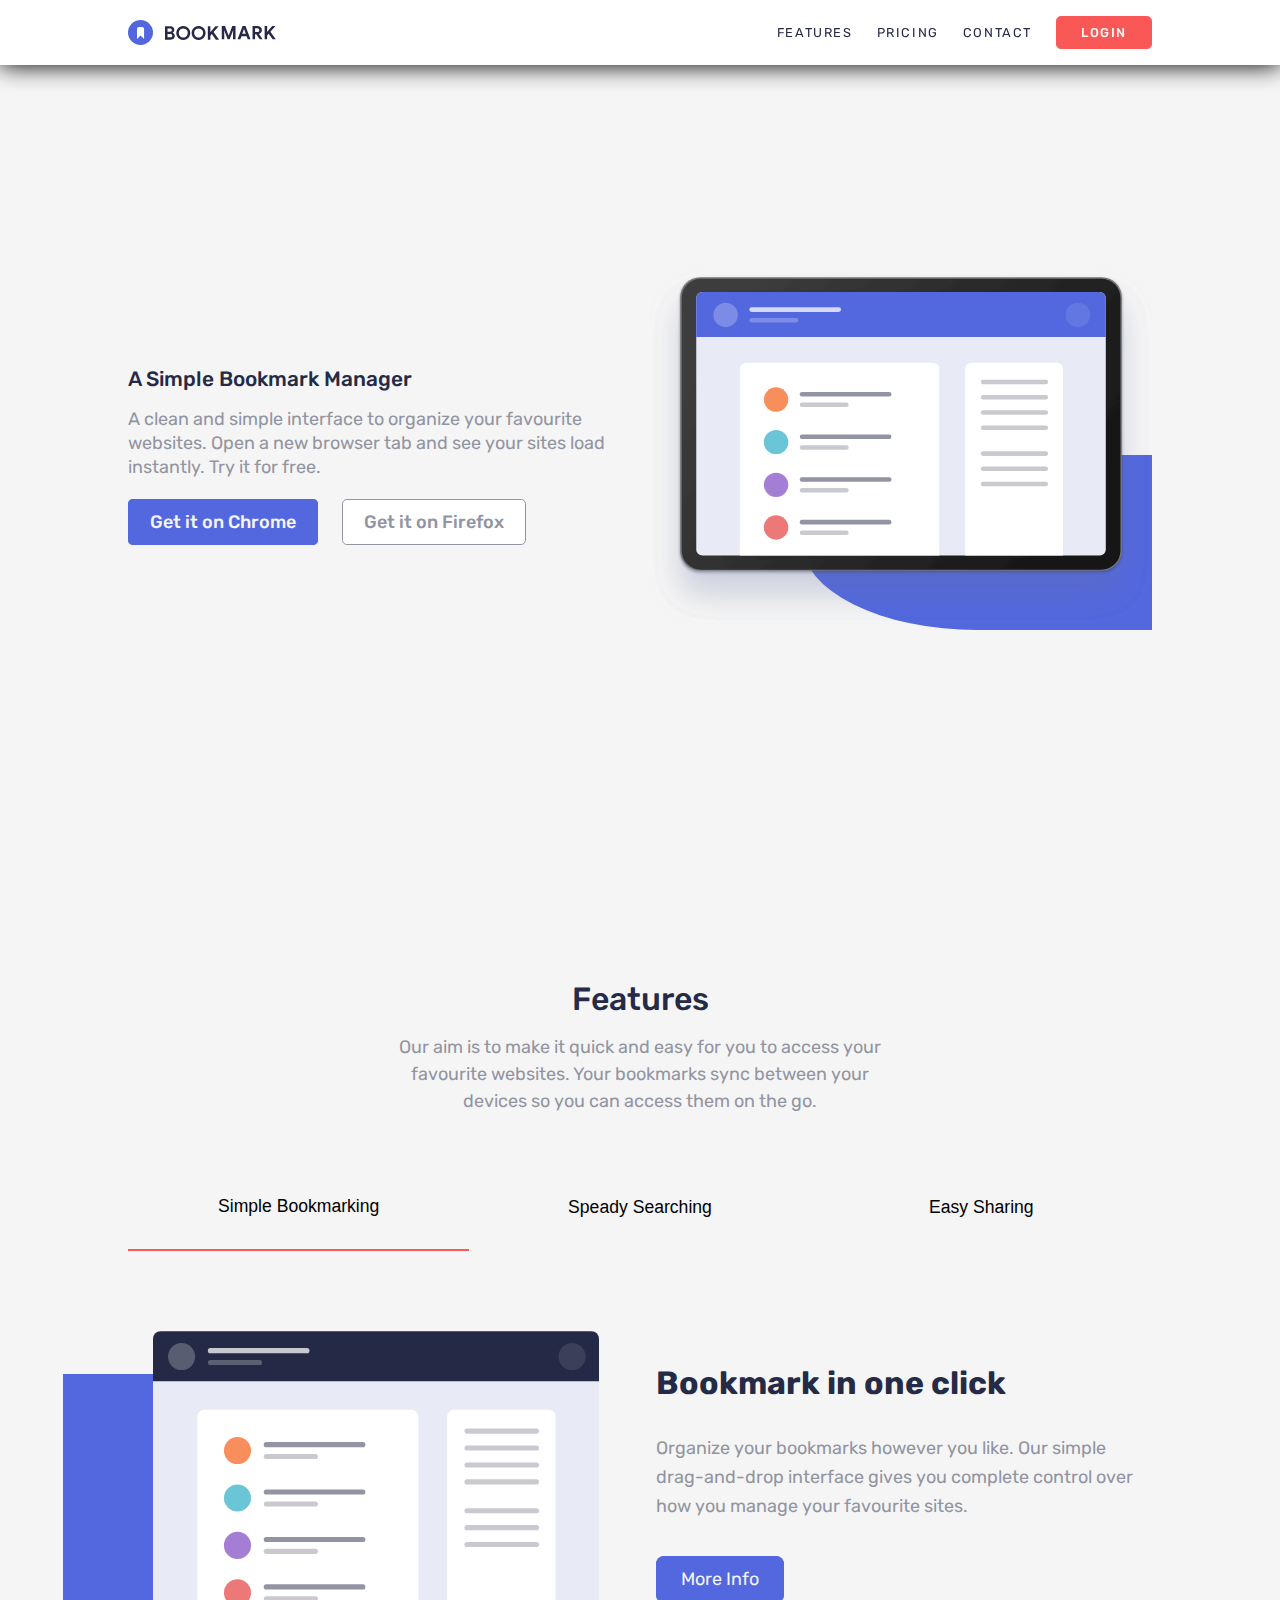
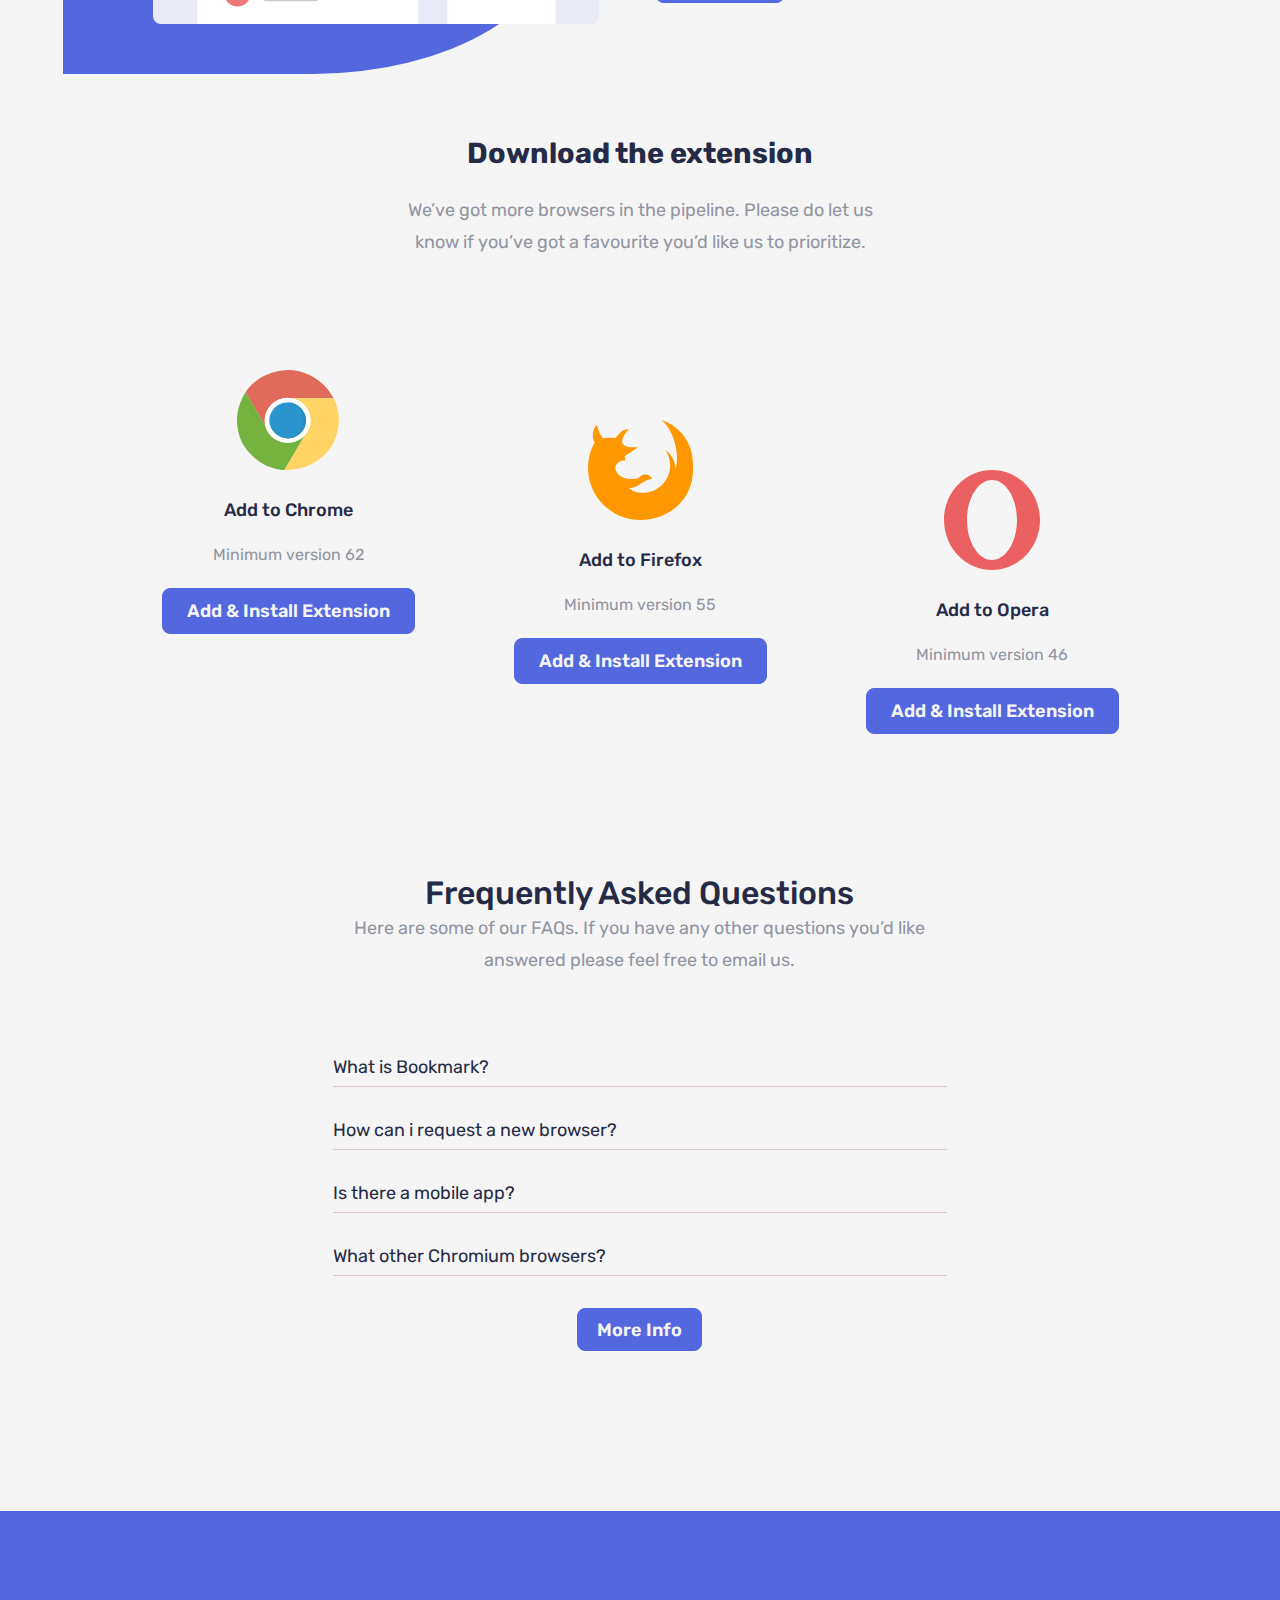
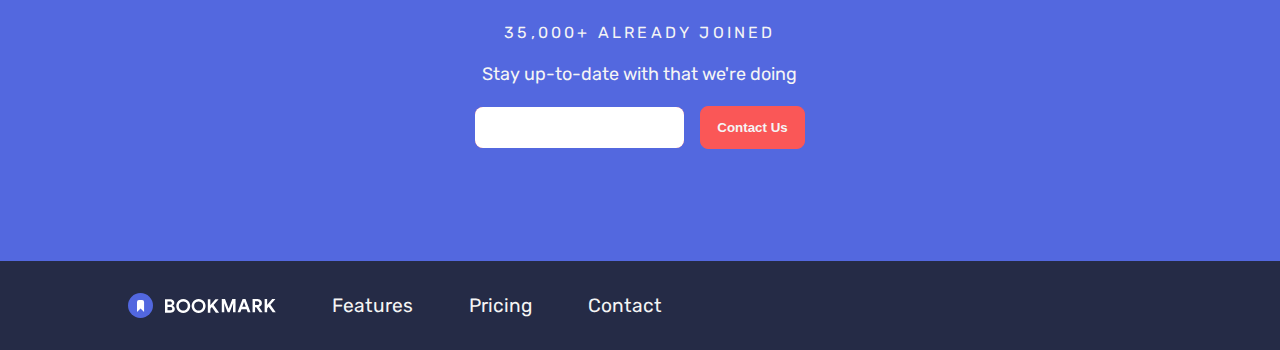
==== commit 968f6ce2: "fix accessibility issue" ====
--- a/bookmark-landing-page-master/index.html
+++ b/bookmark-landing-page-master/index.html
@@ -15,10 +15,10 @@
     <div class="nav-content">
       <img src="./assets/images/logo-bookmark.svg" alt="logo-bookmark">
       <div class="nav-links">
-        <a href="#features">features</a>
-        <a href="#pricing">pricing</a>
-        <a href="#contact">contact</a>
-        <a class="login-btn" href="#login">Login</a>
+        <a href="#features" aria-label="feature-nav">features</a>
+        <a href="#pricing" aria-label="pricing-nav">pricing</a>
+        <a href="#contact" aria-label="contact-nav">contact</a>
+        <a class="login-btn" href="#login" aria-label="login">Login</a>
       </div>
       <div class="menu">
         <i class="fa-solid fa-bars"></i>
@@ -34,13 +34,13 @@
       </div>
     </div>
     <div class="nav-mobile-links">
-      <a href="#features">features</a>
-      <a href="#pricing">pricing</a>
-      <a href="#contact">contact</a>
-      <a class="login-btn" href="#login">Login</a>
+      <a href="#features" aria-label="feature-nav">features</a>
+      <a href="#pricing" aria-label="pricing-nav">pricing</a>
+      <a href="#contact" aria-label="contact-nav">contact</a>
+      <a class="login-btn" href="#login" aria-label="login">Login</a>
       <div class="social-media-icons">
-        <a href="#facebook"><i class="fa-brands fa-facebook-square"></i></a>
-        <a href="#twitter"><i class="fa-brands fa-twitter"></i></a>
+        <a href="#facebook" aria-label="facebook"><i class="fa-brands fa-facebook-square"></i></a>
+        <a href="#twitter" aria-label="twitter"><i class="fa-brands fa-twitter"></i></a>
       </div>
     </div>
   </nav>
@@ -55,8 +55,8 @@
             A clean and simple interface to organize your favourite websites. Open a new browser tab and see your sites load instantly. Try it for free.
           </p>
           <div class="btns">
-            <a class="btn-chrome" href="#chrome">Get it on Chrome</a>
-            <a class="btn-firefox" href="#firefox">Get it on Firefox</a>
+            <a class="btn-chrome" href="#chrome" aria-label="chrome">Get it on Chrome</a>
+            <a class="btn-firefox" href="#firefox" aria-label="firefox">Get it on Firefox</a>
           </div>
         </div>
         <div class="feature-hero-img">
@@ -94,7 +94,7 @@
                 gives you complete control over how you manage your favourite sites.
               </p>
               <div class="btn">
-                <a href="#more-info">More Info</a>
+                <a href="#more-info" aria-label="more-info">More Info</a>
               </div>
             </div>
           </div>
@@ -112,7 +112,7 @@
                 No need to trawl through all of your bookmarks.
               </p>
               <div class="btn">
-                <a href="#more-info">More Info</a>
+                <a href="#more-info" aria-label="more-info">More Info</a>
               </div>
             </div>
           </div>
@@ -130,7 +130,7 @@
                 link that you can send at the click of a button.
               </p>
               <div class="btn">
-                <a href="#more-info">More Info</a>
+                <a href="#more-info" aria-label="more-info">More Info</a>
               </div>
             </div>
           </div>
@@ -157,7 +157,7 @@
           </div>
           <label>Add to Chrome</label>
           <p>Minimum version 62</p>
-          <a href="#install-extension">Add & Install Extension</a>
+          <a href="#install-extension" aria-label="install-extension">Add & Install Extension</a>
         </div>
         
         <div class="firefox-container">
@@ -166,7 +166,7 @@
           </div>
           <label>Add to Firefox</label>
           <p>Minimum version 55</p>
-          <a href="#install-extension">Add & Install Extension</a>
+          <a href="#install-extension" aria-label="install-extension">Add & Install Extension</a>
         </div>
         
         <div class="opera-container">
@@ -175,7 +175,7 @@
           </div>
           <label>Add to Opera</label>
           <p>Minimum version 46</p>
-          <a href="#install-extension">Add & Install Extension</a>
+          <a href="#install-extension" aria-label="install-extension">Add & Install Extension</a>
         </div>
 
       </div>
@@ -241,7 +241,7 @@
           </p>
         </div>
 
-        <a href="#more-info">More Info</a>
+        <a href="#more-info" aria-label="more-info">More Info</a>
 
       </div>
 
@@ -251,10 +251,10 @@
     <section class="contact-us">
       <div class="container">
         <p>35,000+ ALREADY JOINED</p>
-        <h6>Stay up-to-date with that we're doing</h6>
+        <label>Stay up-to-date with that we're doing</label>
         <div class="form">
           <div class="email-container">
-            <input id="email" type="text">
+            <input id="email" type="text" aria-labelledby="email">
             <small>Whoops, make sure it's an email!</small>
           </div>
           <button id="btnEmail" type="button">Contact Us</button>
@@ -270,13 +270,13 @@
     <div class="footer-nav">
       <div class="logo-container">
         <img src="./assets/images/nav-logo-bookmark.svg" alt="logo-bookmark">
-        <a href="#features">Features</a>
-        <a href="#pricing">Pricing</a>
-        <a href="#contact">Contact</a>
+        <a href="#features" aria-label="feature-nav">Features</a>
+        <a href="#pricing" aria-label="pricing-nav">Pricing</a>
+        <a href="#contact" aria-label="contact-nav">Contact</a>
       </div>
       <div class="social-icons">
-        <a href="#facebook"><i class="fa-brands fa-facebook-square"></i></a>
-        <a href="#twitter"><i class="fa-brands fa-twitter"></i></a>
+        <a href="#facebook" aria-label="facebook link"><i class="fa-brands fa-facebook-square"></i></a>
+        <a href="#twitter" aria-label="twitter-link"><i class="fa-brands fa-twitter"></i></a>
       </div>
     </div>
   </footer>
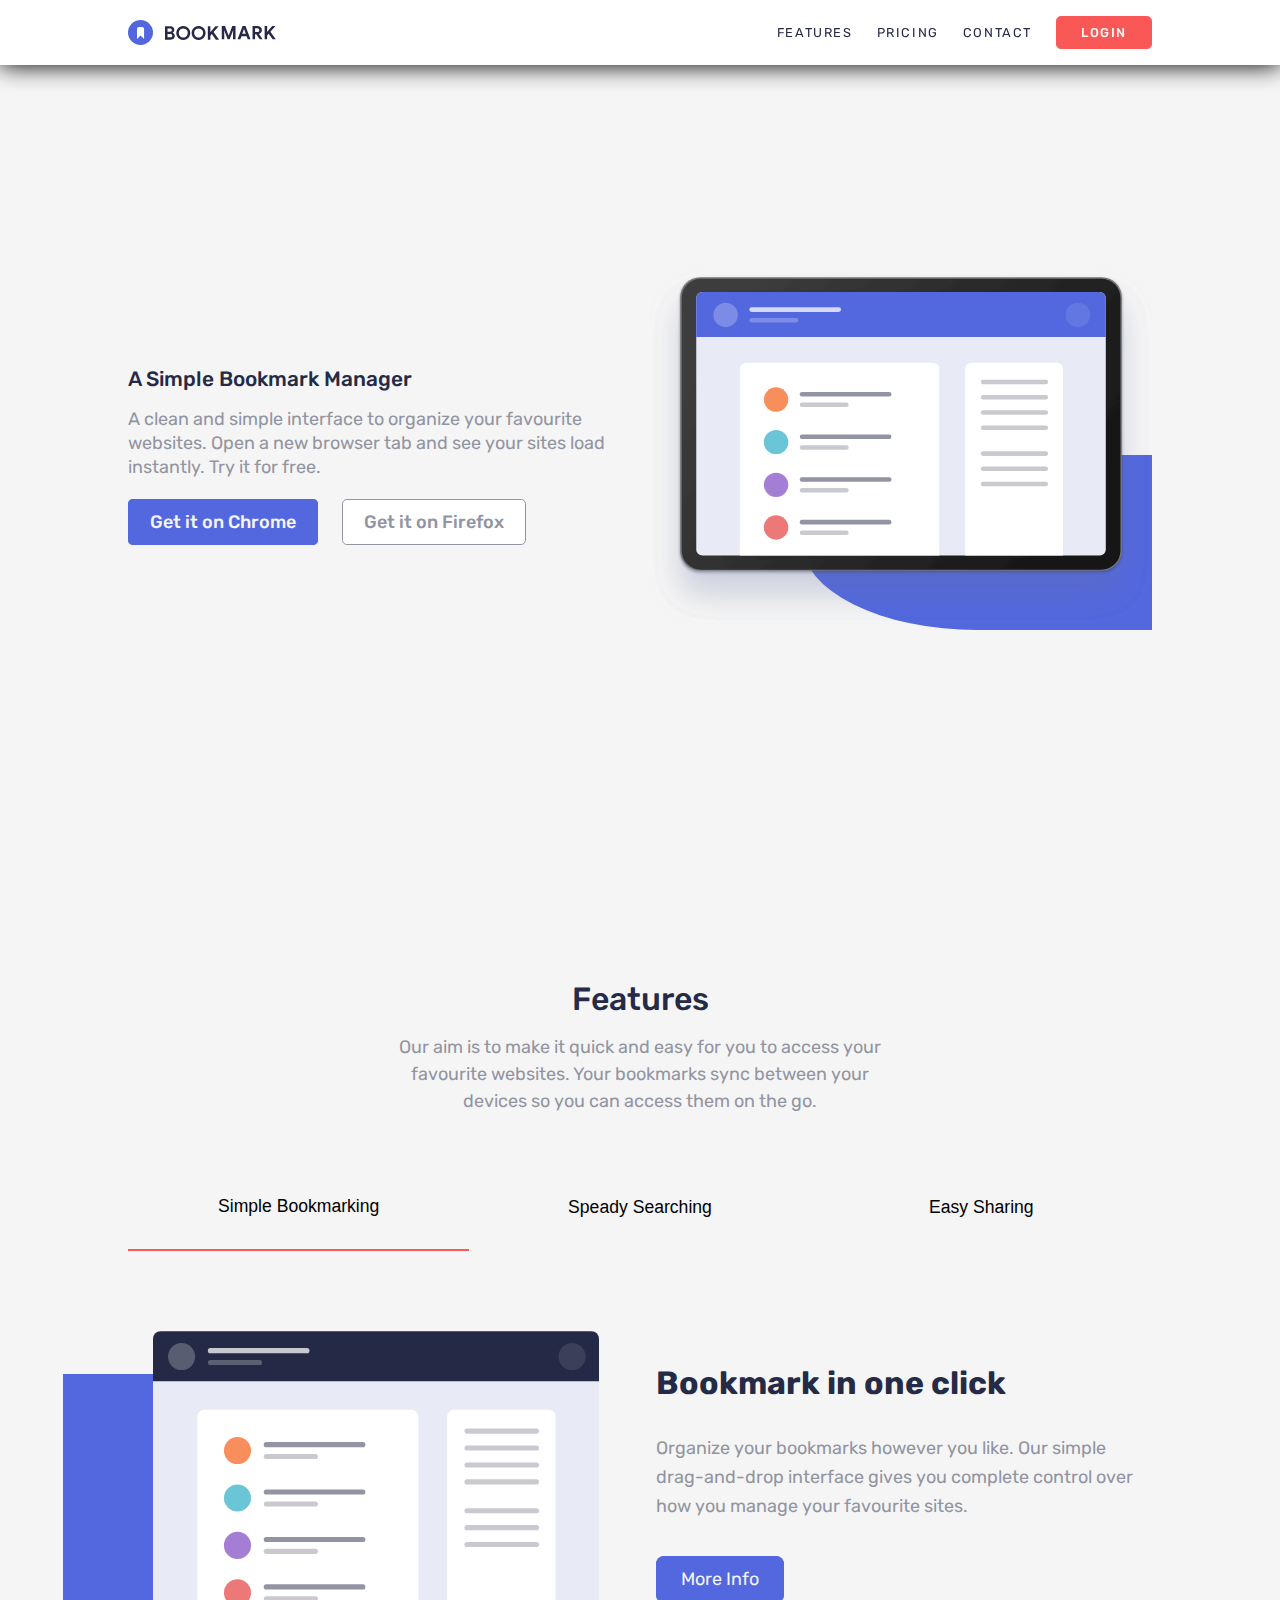
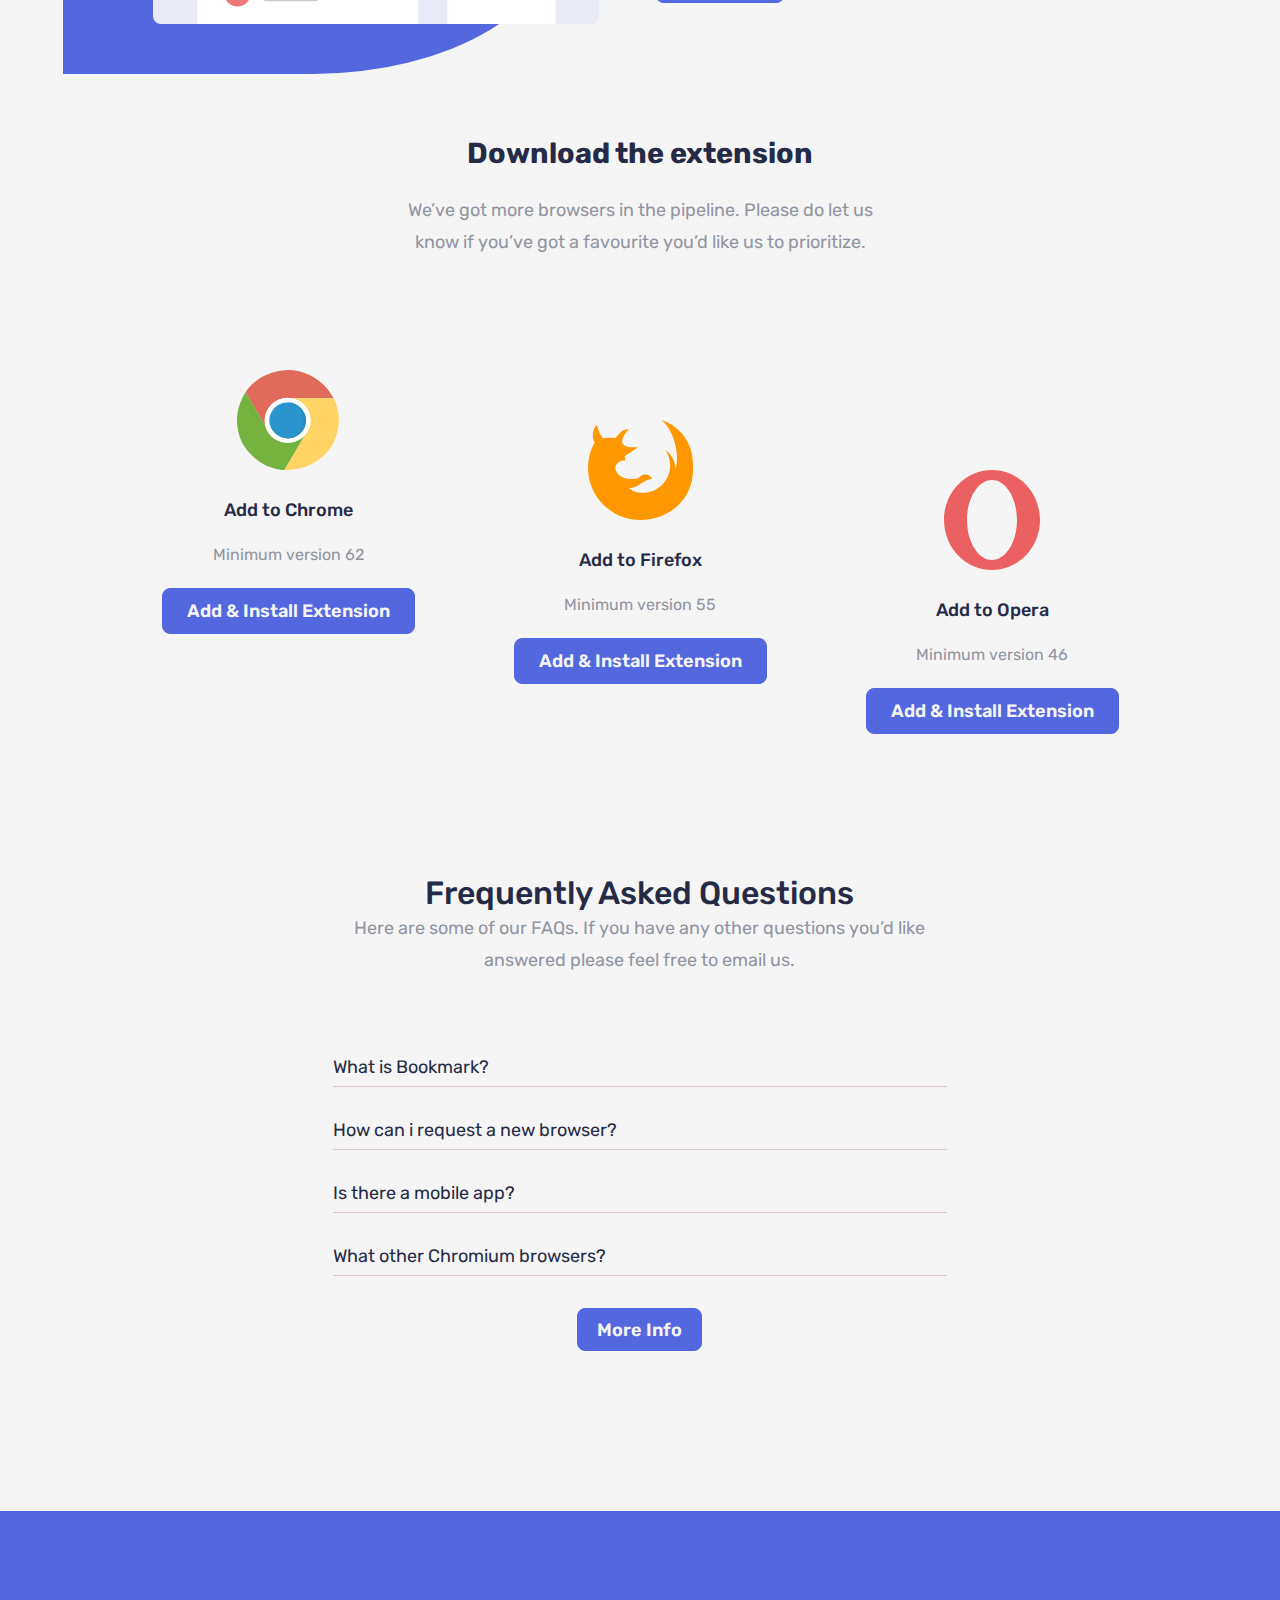
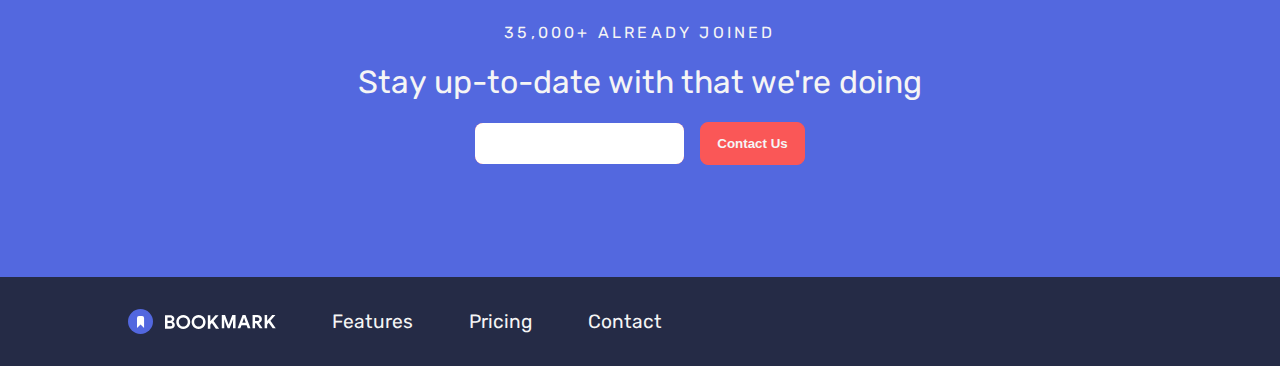
==== commit 1414b859: "fix accessibility issue" ====
--- a/bookmark-landing-page-master/index.html
+++ b/bookmark-landing-page-master/index.html
@@ -248,19 +248,19 @@
     </div> <!-- END OF SECTION BROWSER EXTENSION -->
 
 
-    <section class="contact-us">
+    <div class="contact-us">
       <div class="container">
         <p>35,000+ ALREADY JOINED</p>
         <label>Stay up-to-date with that we're doing</label>
         <div class="form">
           <div class="email-container">
-            <input id="email" type="text" aria-labelledby="email">
+            <input id="email" type="text" aria-label="email">
             <small>Whoops, make sure it's an email!</small>
           </div>
           <button id="btnEmail" type="button">Contact Us</button>
         </div>
       </div>
-    </section>
+    </div>
 
 
 
--- a/bookmark-landing-page-master/assets/css/main.css
+++ b/bookmark-landing-page-master/assets/css/main.css
@@ -634,7 +634,7 @@
   background-color: transparent;
 }
 
-section.contact-us {
+div.contact-us {
   width: 100%;
   height: 100%;
   margin-top: 10rem;
@@ -642,7 +642,7 @@
   background-color: hsl(231deg, 69%, 60%);
   margin-bottom: 0;
 }
-section.contact-us div.container {
+div.contact-us div.container {
   width: 80%;
   height: 100%;
   max-width: 1440px;
@@ -654,20 +654,20 @@
   gap: 1.3rem;
   color: #f5f5f5;
 }
-section.contact-us div.container p {
+div.contact-us div.container p {
   font-size: 1rem;
   letter-spacing: 0.2rem;
 }
-section.contact-us div.container h6 {
+div.contact-us div.container label {
   font-size: 2rem;
 }
-section.contact-us div.container div.form {
+div.contact-us div.container div.form {
   display: flex;
   align-items: center;
   justify-content: center;
   gap: 1rem;
 }
-section.contact-us div.container div.form div.email-container {
+div.contact-us div.container div.form div.email-container {
   display: flex;
   align-items: center;
   justify-content: center;
@@ -675,23 +675,23 @@
   background-color: hsl(0deg, 94%, 66%);
   border-radius: 0.5rem;
 }
-section.contact-us div.container div.form div.email-container input#email {
+div.contact-us div.container div.form div.email-container input#email {
   padding: 0.8rem 1rem;
   border-radius: 0.5rem;
   outline: none;
   border: none;
 }
-section.contact-us div.container div.form div.email-container input#email.error {
+div.contact-us div.container div.form div.email-container input#email.error {
   border-radius: 1px solid hsl(0deg, 94%, 66%);
 }
-section.contact-us div.container div.form div.email-container small {
+div.contact-us div.container div.form div.email-container small {
   padding: 0.2rem 0.1rem;
   display: none;
 }
-section.contact-us div.container div.form div.email-container small.error {
+div.contact-us div.container div.form div.email-container small.error {
   display: block;
 }
-section.contact-us div.container div.form button {
+div.contact-us div.container div.form button {
   color: #f5f5f5;
   padding: 0.8rem 1rem;
   outline: none;
@@ -701,7 +701,7 @@
   font-weight: 600;
   cursor: pointer;
 }
-section.contact-us div.container div.form button:hover {
+div.contact-us div.container div.form button:hover {
   color: hsl(0deg, 94%, 66%);
   background-color: #f5f5f5;
 }
@@ -878,16 +878,16 @@
     width: 100%;
   }
 
-  section.contact-us div.container {
+  div.contact-us div.container {
     width: 90%;
   }
-  section.contact-us div.container h6 {
+  div.contact-us div.container label {
     font-size: 1.5rem;
   }
-  section.contact-us div.container div.form {
+  div.contact-us div.container div.form {
     flex-direction: column;
   }
-  section.contact-us div.container div.form button {
+  div.contact-us div.container div.form button {
     width: 60%;
   }
 
